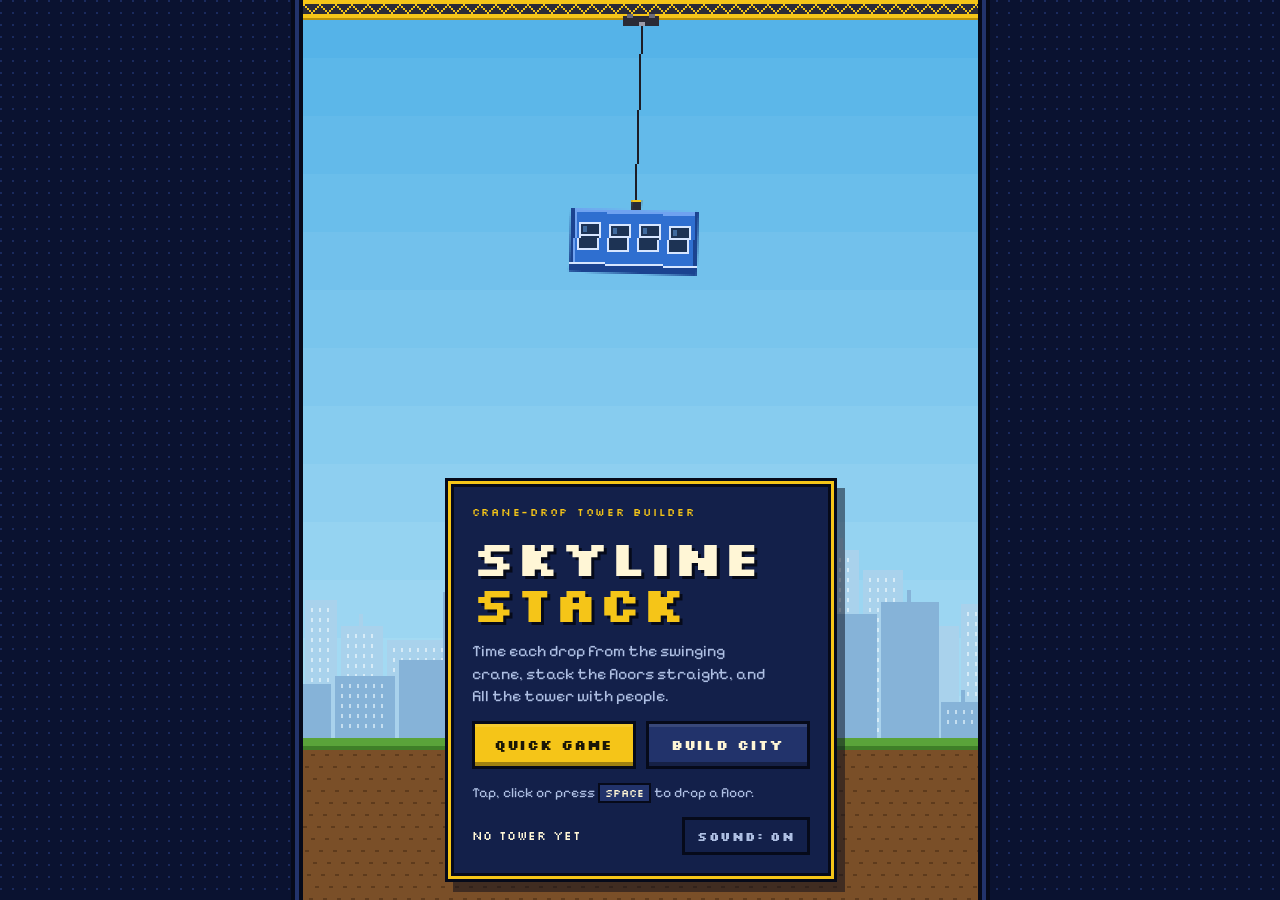
==== skyline-stack/index.html @ c1f82c7d "Add Skyline Stack, a crane tower-stacking browser game A single-file HTML5 game that recreates the f" ====
<!doctype html>
<html lang="en">
<head>
<meta charset="utf-8">
<meta name="viewport" content="width=device-width, initial-scale=1, viewport-fit=cover">
<title>Skyline Stack</title>
<link rel="preconnect" href="https://fonts.googleapis.com">
<link rel="preconnect" href="https://fonts.gstatic.com" crossorigin>
<link rel="stylesheet" href="https://fonts.googleapis.com/css2?family=Pixelify+Sans:wght@400;600&family=Silkscreen:wght@400;700&display=swap">
<style>
:root{
  color-scheme: dark;
  --night:#0a1230;
  --panel:#13204a;
  --panel-2:#22336b;
  --edge:#060a1a;
  --crane:#f5c518;
  --ink:#fff6d6;
  --muted:#aebfe3;
  --danger:#ff7a66;
  --good:#8be89a;
  --combo:#9ff0ff;
  --blue:#2f6fd0; --red:#cf4436; --green:#2e9656; --gold:#d6a126;
  --font-pixel:"Silkscreen","Courier New",ui-monospace,monospace;
  --font-body:"Pixelify Sans","Trebuchet MS",system-ui,sans-serif;
  --jib:14px;
}
[hidden]{display:none!important}
html,body{height:100%}
body{
  margin:0;background:var(--night);
  background-image:radial-gradient(circle at 1px 1px,#1a2a5e 1px,transparent 1.5px);background-size:12px 12px;
  color:var(--ink);font-family:var(--font-body);font-size:16px;line-height:1.4;
  overflow:hidden;-webkit-user-select:none;user-select:none;-webkit-tap-highlight-color:transparent;
}
#stage{
  position:fixed;left:0;width:100%;
  top:env(safe-area-inset-top,0px);bottom:env(safe-area-inset-bottom,0px);
  overflow:hidden;background:#58b7ea;touch-action:manipulation;cursor:pointer;
}
#stage.framed{box-shadow:0 0 0 4px var(--edge),0 0 0 8px var(--panel-2),0 0 0 12px var(--edge)}
#view{position:absolute;left:0;top:0;display:block;image-rendering:crisp-edges;image-rendering:pixelated}
#fx{position:absolute;inset:0;pointer-events:none;overflow:hidden}
.pop{
  position:absolute;left:0;top:0;white-space:nowrap;will-change:transform,opacity;
  font-family:var(--font-pixel);font-weight:700;font-size:13px;letter-spacing:.04em;color:var(--ink);
  text-shadow:2px 2px 0 var(--edge),-1px -1px 0 var(--edge),1px -1px 0 var(--edge),-1px 1px 0 var(--edge);
}
.pop.perfect{color:var(--crane);font-size:18px}
.pop.combo{color:var(--combo);font-size:12px}
.pop.miss{color:var(--danger);font-size:16px}

/* HUD */
#hud{
  position:absolute;left:0;right:0;top:0;display:flex;justify-content:space-between;align-items:flex-start;gap:12px;
  padding:calc(var(--jib) + 8px) 12px 0;pointer-events:none;font-family:var(--font-pixel);
  text-shadow:2px 2px 0 var(--edge);
}
.hud-block{display:flex;flex-direction:column;gap:6px}
.hud-block.right{align-items:flex-end}
.label{font-size:10px;letter-spacing:.14em;text-transform:uppercase;color:var(--ink);text-shadow:1px 1px 0 var(--edge)}
.hud-num{font-weight:700;font-size:28px;line-height:1;font-variant-numeric:tabular-nums}
.hud-row{display:flex;align-items:center;gap:10px}
.hud-pop{font-weight:700;font-size:18px;line-height:1;display:flex;align-items:center;gap:6px;font-variant-numeric:tabular-nums}
.hud-pop svg{width:10px;height:14px;filter:drop-shadow(2px 2px 0 var(--edge))}
.lives{display:flex;gap:5px}
.life{width:20px;height:14px;color:var(--crane);filter:drop-shadow(2px 2px 0 var(--edge))}
.life.lost{color:#3a4570}
.combo{display:flex;flex-direction:column;gap:4px}
.combo-bar{width:84px;height:6px;background:var(--edge);box-shadow:0 0 0 2px var(--edge),0 0 0 4px var(--combo)}
.combo-bar i{display:block;height:100%;background:var(--combo)}
.combo span{font-size:11px;color:var(--combo);letter-spacing:.08em}
.icon-btn{
  pointer-events:auto;width:38px;height:38px;padding:0;display:grid;place-items:center;cursor:pointer;
  font-family:var(--font-pixel);font-weight:700;font-size:14px;color:var(--ink);
  background:var(--panel);border:3px solid var(--edge);box-shadow:inset 0 -3px 0 rgba(0,0,0,.35);
}

/* Overlays */
.screen{
  position:absolute;inset:0;display:flex;flex-direction:column;align-items:center;justify-content:flex-end;gap:12px;
  padding:16px;padding-block:16px 24px;overflow-y:auto;cursor:default;
}
.screen.center{justify-content:center;background:rgba(6,10,26,.62)}
.screen.top{justify-content:flex-start;background:rgba(10,18,48,.9)}
.card{
  width:100%;max-width:380px;box-sizing:border-box;background:var(--panel);border:3px solid var(--edge);
  box-shadow:0 0 0 3px var(--crane),0 0 0 6px var(--edge),8px 10px 0 6px rgba(6,10,26,.5);
  padding:18px;display:flex;flex-direction:column;gap:14px;
}
.eyebrow{margin:0;font-family:var(--font-pixel);font-size:11px;letter-spacing:.16em;text-transform:uppercase;color:var(--crane)}
.logo{
  margin:0;display:flex;flex-direction:column;font-family:var(--font-pixel);font-weight:700;
  font-size:clamp(34px,11vw,50px);line-height:.92;color:var(--ink);text-shadow:3px 3px 0 var(--edge);
}
.logo span:last-child{color:var(--crane)}
h2{margin:0;font-family:var(--font-pixel);font-weight:700;font-size:26px;line-height:1.05;text-wrap:balance}
.lede{margin:0;color:var(--muted);max-width:34ch}
.actions{display:grid;grid-template-columns:1fr 1fr;gap:10px}
.actions.col{grid-template-columns:1fr}
.btn{
  min-height:48px;padding:10px 14px;cursor:pointer;
  font-family:var(--font-pixel);font-weight:700;font-size:14px;letter-spacing:.06em;text-transform:uppercase;
  color:var(--ink);background:var(--panel-2);border:3px solid var(--edge);
  box-shadow:inset 0 -4px 0 rgba(0,0,0,.35),inset 0 3px 0 rgba(255,255,255,.1);
}
.btn.primary{background:var(--crane);color:#1a1606}
.btn.small{min-height:38px;padding:6px 12px;font-size:12px}
.btn.ghost{background:transparent;box-shadow:none;color:var(--muted)}
.btn:active{transform:translateY(2px)}
.btn:disabled{cursor:not-allowed;opacity:.5}
.btn:focus-visible,.icon-btn:focus-visible,.tile:focus-visible,.opt:focus-visible{outline:3px solid #fff;outline-offset:3px}
.hint{margin:0;font-size:14px;color:var(--muted)}
kbd{font-family:var(--font-pixel);font-size:11px;padding:1px 5px;border:2px solid var(--edge);background:var(--panel-2);color:var(--ink)}
.best{margin:0;font-family:var(--font-pixel);font-size:12px;letter-spacing:.04em}
.row-end{display:flex;justify-content:space-between;align-items:center;gap:12px;flex-wrap:wrap}
.stats{margin:0;display:grid;grid-template-columns:1fr auto;gap:6px 16px}
.stats dt{color:var(--muted)}
.stats dd{margin:0;text-align:right;font-family:var(--font-pixel);font-weight:700;font-variant-numeric:tabular-nums}
.note{margin:0;color:var(--good);font-size:15px}
.note:empty{display:none}

/* City */
.city-card{max-width:440px}
.city-head{display:flex;align-items:center;justify-content:space-between;gap:12px}
.city-stats{display:grid;grid-template-columns:1fr 1fr;gap:12px}
.city-stats strong{display:block;font-family:var(--font-pixel);font-size:22px;font-variant-numeric:tabular-nums}
.city-stats .of{color:var(--muted);font-size:14px}
.meter{height:8px;background:var(--edge);box-shadow:0 0 0 2px var(--edge),0 0 0 4px var(--panel-2)}
.meter i{display:block;height:100%;width:0;background:var(--crane)}
.level-note{margin:0;font-size:14px;color:var(--muted)}
.grid{display:grid;grid-template-columns:repeat(5,minmax(0,1fr));gap:6px;padding:8px;background:#3d6b2a;border:3px solid var(--edge)}
.tile{
  position:relative;aspect-ratio:1;max-width:100%;padding:0;cursor:pointer;overflow:hidden;color:var(--ink);font:inherit;
  border:2px solid var(--edge);background:#6e4824;
  background-image:linear-gradient(#58a13a 0 16%,#3f7f28 16% 22%,transparent 22%);
}
.tile .plus{position:absolute;inset:0;display:grid;place-items:center;font-family:var(--font-pixel);font-size:16px;color:rgba(255,246,214,.5)}
.tile .mini{
  position:absolute;left:24%;right:24%;bottom:8%;background-color:var(--c);
  background-image:repeating-linear-gradient(90deg,transparent 0 3px,rgba(6,10,26,.35) 3px 4px),repeating-linear-gradient(0deg,transparent 0 3px,rgba(255,226,122,.75) 3px 5px);
  box-shadow:inset 2px 0 0 rgba(255,255,255,.22),inset -2px 0 0 rgba(0,0,0,.3);
}
.tile .mini.unfinished{outline:2px dashed var(--crane);outline-offset:-2px}
.tile.sel{outline:3px solid var(--crane);outline-offset:1px;z-index:1}
.rules{list-style:none;margin:0;padding:0;display:grid;gap:6px;font-size:14px;color:var(--muted)}
.rules b{color:var(--ink);font-weight:600}
.sw{display:inline-block;width:10px;height:14px;margin-right:8px;vertical-align:-2px;border:2px solid var(--edge);background:var(--c)}
#scrim{position:absolute;inset:0;background:rgba(6,10,26,.55);cursor:default}
.sheet{
  position:absolute;left:0;right:0;bottom:0;margin:0 auto;max-width:460px;max-height:80%;overflow-y:auto;box-sizing:border-box;
  background:var(--panel);border-top:3px solid var(--crane);box-shadow:0 -3px 0 var(--edge);cursor:default;
  padding:16px;padding-block:16px 20px;display:flex;flex-direction:column;gap:10px;
}
.sheet p{margin:0;color:var(--muted)}
.opt{
  display:grid;grid-template-columns:18px 1fr auto;gap:12px;align-items:center;text-align:left;width:100%;
  min-height:52px;padding:8px 12px;cursor:pointer;color:var(--ink);background:var(--panel-2);border:3px solid var(--edge);
  font-family:var(--font-pixel);font-weight:700;font-size:13px;letter-spacing:.04em;text-transform:uppercase;
  box-shadow:inset 0 -4px 0 rgba(0,0,0,.35);
}
.opt small{display:block;margin-top:2px;font-family:var(--font-body);font-weight:400;font-size:13px;letter-spacing:0;text-transform:none;color:var(--muted)}
.opt .go{font-size:11px;color:var(--crane)}
.opt:disabled{cursor:not-allowed;opacity:.6}
.opt:disabled .go{color:var(--danger);text-transform:none;font-family:var(--font-body);font-weight:400;font-size:13px;letter-spacing:0;max-width:12ch;text-align:right}
.opt .sw{width:14px;height:22px;margin:0}
@media (prefers-reduced-motion: reduce){.btn:active{transform:none}}
</style>
</head>
<body>
<div id="stage">
  <canvas id="view" aria-label="Skyline Stack playfield. Tap, click or press Space to drop a floor."></canvas>
  <div id="fx" aria-hidden="true"></div>

  <div id="hud" hidden>
    <div class="hud-block">
      <span class="label" id="hudLabel">Floors</span>
      <span class="hud-num" id="hudFloors">0</span>
      <div class="combo" id="combo" hidden>
        <div class="combo-bar"><i id="comboFill"></i></div>
        <span id="comboLabel">combo ×1</span>
      </div>
    </div>
    <div class="hud-block right">
      <div class="hud-row">
        <span class="hud-pop" aria-label="Residents">
          <svg viewBox="0 0 5 7" aria-hidden="true"><rect x="1" y="0" width="3" height="2" fill="#ffd9b0"/><rect x="0" y="2" width="5" height="3" fill="#fff6d6"/><rect x="1" y="5" width="1" height="2" fill="#fff6d6"/><rect x="3" y="5" width="1" height="2" fill="#fff6d6"/></svg>
          <span id="hudPop">0</span>
        </span>
        <button class="icon-btn" id="pauseBtn" type="button" aria-label="Pause">II</button>
      </div>
      <div class="lives" id="lives" aria-label="Lives"></div>
    </div>
  </div>

  <section id="title" class="screen">
    <div class="card">
      <p class="eyebrow">Crane-drop tower builder</p>
      <h1 class="logo"><span>Skyline</span> <span>Stack</span></h1>
      <p class="lede">Time each drop from the swinging crane, stack the floors straight, and fill the tower with people.</p>
      <div class="actions">
        <button id="btnQuick" class="btn primary" type="button">Quick Game</button>
        <button id="btnCity" class="btn" type="button">Build City</button>
      </div>
      <p class="hint">Tap, click or press <kbd>Space</kbd> to drop a floor.</p>
      <div class="row-end">
        <p class="best" id="bestLine"></p>
        <button class="btn ghost small" type="button" data-sound>Sound: on</button>
      </div>
    </div>
  </section>

  <section id="pause" class="screen center" hidden>
    <div class="card">
      <h2>Paused</h2>
      <div class="actions col">
        <button id="btnResume" class="btn primary" type="button">Resume</button>
        <button class="btn" type="button" data-sound>Sound: on</button>
        <button id="btnQuit" class="btn" type="button">Quit round</button>
      </div>
    </div>
  </section>

  <section id="result" class="screen" hidden>
    <div class="card">
      <p class="eyebrow" id="resEyebrow">Game over</p>
      <h2 id="resTitle">0 floors</h2>
      <dl class="stats" id="resStats"></dl>
      <p class="note" id="resNote"></p>
      <div class="actions">
        <button id="resPrimary" class="btn primary" type="button">Play again</button>
        <button id="resSecondary" class="btn" type="button">Menu</button>
      </div>
    </div>
  </section>

  <section id="city" class="screen top" hidden>
    <div class="card city-card">
      <div class="city-head">
        <h2>Your city</h2>
        <button id="cityBack" class="btn small" type="button">Back</button>
      </div>
      <div class="city-stats">
        <div><span class="label">Population</span><strong id="cityPop">0</strong></div>
        <div><span class="label">City level</span><strong><span id="cityLevel">1</span><span class="of"> / 20</span></strong></div>
      </div>
      <div class="meter" aria-hidden="true"><i id="cityLevelFill"></i></div>
      <p class="level-note" id="cityLevelNote"></p>
      <div class="grid" id="cityGrid"></div>
      <ul class="rules">
        <li><i class="sw" style="--c:var(--blue)"></i><b>Residential</b>: any lot, 10 floors</li>
        <li><i class="sw" style="--c:var(--red)"></i><b>Commercial</b>: next to blue, 20 floors</li>
        <li><i class="sw" style="--c:var(--green)"></i><b>Office</b>: next to blue and red, 30 floors</li>
        <li><i class="sw" style="--c:var(--gold)"></i><b>Luxury</b>: next to blue, red and green, 40 floors</li>
      </ul>
      <button id="cityReset" class="btn ghost small" type="button">Clear city</button>
    </div>
  </section>

  <div id="scrim" hidden></div>
  <div id="sheet" class="sheet" role="dialog" aria-labelledby="sheetTitle" hidden>
    <h2 id="sheetTitle">Empty lot</h2>
    <p id="sheetText"></p>
    <div class="actions col" id="sheetBody"></div>
    <button id="sheetClose" class="btn ghost small" type="button">Close</button>
  </div>
</div>

<script>
(() => {
'use strict';

/* ------------------------------------------------------------------ *
 * Feel tuning. Units are low-res canvas pixels (the buffer is about   *
 * 240x320 at its smallest, like the phones the original ran on) and   *
 * seconds. These were matched by eye to gameplay footage, not taken   *
 * from the original code.                                             *
 * ------------------------------------------------------------------ */
const CFG = {
  floorW: 64,
  floorH: 32,
  jibH: 10,              // crane girder across the top edge
  pivotY: 13,            // rope anchor under the trolley (screen y)
  ropeLen: 92,
  minGap: 92,            // hanging floor bottom -> tower top, at the least
  towerTopRatio: 0.55,   // once the camera climbs, the tower top sits this far down the screen
  groundMargin: 44,      // street line above the bottom edge before the camera starts climbing...
  groundRatio: 0.18,     // ...or this share of a tall screen, so the camera starts climbing sooner
  dropTime: 0.4,         // seconds to fall the tracking gap (sets gravity per screen size)
  releaseMomentum: 0,    // 0 = the floor drops straight down from where you let go
  hookLowerTime: 0.38,
  nextDelay: 0.18,
  swingAmp:   { start: 0.36, perFloor: 0.008, max: 0.74 },  // radians either side
  swingSpeed: { start: 2.5,  perFloor: 0.035, max: 4.0 },   // phase speed, rad/s
  perfectTol: 6,         // px from dead centre that still counts as perfect
  lotHalf: 44,           // half-width of the construction site for the first floor
  sway: { period: 2.6, windPerFloor: 0.28, windMax: 14, imbalanceGain: 0.32, perfectDamp: 0.8, max: 28, bendFloors: 10 },
  residents: { base: 6, accuracy: 14, perfect: 25 },
  comboTime: 4.2,
  comboBonus: 8,
  lives: 3,
  cameraRate: 7,
};

const TYPES = {
  blue:  { name: 'Residential', floors: 10, mult: 1,   needs: [],                     body: '#2f6fd0', light: '#6fa2f0', dark: '#1b4390', trim: '#d7e6ff' },
  red:   { name: 'Commercial',  floors: 20, mult: 1.5, needs: ['blue'],               body: '#cf4436', light: '#f07e6f', dark: '#852319', trim: '#ffe1d8' },
  green: { name: 'Office',      floors: 30, mult: 2,   needs: ['blue', 'red'],        body: '#2e9656', light: '#6fd08f', dark: '#185f34', trim: '#dcffe7' },
  gold:  { name: 'Luxury',      floors: 40, mult: 3,   needs: ['blue', 'red', 'green'], body: '#d6a126', light: '#f6d46c', dark: '#8a6410', trim: '#fff3c9' },
};
const TYPE_ORDER = ['blue', 'red', 'green', 'gold'];

const $ = id => document.getElementById(id);
const stage = $('stage'), canvas = $('view'), ctx = canvas.getContext('2d', { alpha: false });
const fx = $('fx'), hud = $('hud');
const reduceMotion = window.matchMedia && matchMedia('(prefers-reduced-motion: reduce)').matches;
const clamp = (v, a, b) => Math.max(a, Math.min(b, v));
const fmt = n => Math.round(n).toLocaleString('en-US');

/* ---------------- Pixel sprites ---------------- */
const W = CFG.floorW, H = CFG.floorH, ROOF_H = 16;
const WIN_X = [5, 20, 35, 50], WIN_Y = 8, WIN_W = 9, WIN_H = 12;
const GLASS = '#1d3354', GLASS_HI = '#3f6a9e', LIT = '#ffe27a', LIT_HI = '#fff8d0', STEEL = '#2b2b36';

function canvasOf(w, h) { const c = document.createElement('canvas'); c.width = w; c.height = h; return c; }
function rect(g, color, x, y, w, h) { g.fillStyle = color; g.fillRect(x, y, w, h); }

function paintFloor(g, t, oy, door) {
  rect(g, t.body, 0, oy, W, H);
  rect(g, t.light, 0, oy, W, 2);
  rect(g, t.light, 2, oy + 2, 1, H - 6);
  rect(g, t.dark, 0, oy, 2, H);
  rect(g, t.dark, W - 2, oy, 2, H);
  rect(g, t.trim, 0, oy + H - 5, W, 1);
  rect(g, t.dark, 0, oy + H - 4, W, 4);
  for (let k = 0; k < 4; k++) {
    if (door && (k === 1 || k === 2)) continue;
    const x = WIN_X[k], y = oy + WIN_Y;
    rect(g, t.trim, x - 1, y - 1, WIN_W + 2, WIN_H + 2);
    rect(g, GLASS, x, y, WIN_W, WIN_H);
    rect(g, GLASS_HI, x + 1, y + 1, 2, 3);
    rect(g, t.trim, x, y + 5, WIN_W, 1);
  }
  if (door) {
    rect(g, t.trim, 21, oy + 5, 22, 3);
    rect(g, t.dark, 21, oy + 8, 22, 1);
    rect(g, '#3b2616', 25, oy + 11, 14, H - 15);
    rect(g, LIT, 26, oy + 12, 5, 7);
    rect(g, LIT, 33, oy + 12, 5, 7);
  }
}

function paintRoof(g, key, t) {
  const R = ROOF_H;
  rect(g, t.dark, 0, R - 3, W, 3);
  rect(g, t.light, 0, R - 3, W, 1);
  if (key === 'blue') {            // water tank and antenna
    rect(g, '#6b4a2a', 40, R - 13, 12, 8); rect(g, '#8a6238', 40, R - 13, 12, 2); rect(g, '#4a321c', 40, R - 9, 12, 1);
    rect(g, STEEL, 42, R - 5, 1, 2); rect(g, STEEL, 49, R - 5, 1, 2);
    rect(g, STEEL, 12, R - 15, 1, 12); rect(g, '#ff5a4a', 11, R - 16, 3, 2);
  } else if (key === 'red') {      // rooftop billboard
    rect(g, STEEL, 12, R - 6, 2, 3); rect(g, STEEL, 50, R - 6, 2, 3);
    rect(g, STEEL, 8, R - 16, 48, 11); rect(g, t.trim, 9, R - 15, 46, 9);
    for (let i = 0; i < 6; i++) rect(g, t.body, 12 + i * 7, R - 13, 5, 5);
  } else if (key === 'green') {    // stepped glass crown
    rect(g, t.light, 6, R - 7, 52, 4); rect(g, '#9fe8ff', 14, R - 11, 36, 4); rect(g, '#d8f7ff', 22, R - 14, 20, 3);
    rect(g, STEEL, 31, R - 16, 2, 2);
  } else {                         // gold spire
    rect(g, t.light, 8, R - 6, 48, 3); rect(g, t.body, 16, R - 9, 32, 3); rect(g, t.light, 24, R - 12, 16, 3); rect(g, t.trim, 30, R - 16, 4, 4);
  }
}

const SPR = {};
for (const key of TYPE_ORDER) {
  const t = TYPES[key];
  const floor = canvasOf(W, H); paintFloor(floor.getContext('2d'), t, 0, false);
  const foundation = canvasOf(W, H); paintFloor(foundation.getContext('2d'), t, 0, true);
  const roof = canvasOf(W, H + ROOF_H); const rg = roof.getContext('2d'); paintRoof(rg, key, t); paintFloor(rg, t, ROOF_H, false);
  SPR[key] = { floor, foundation, roof };
}
const extraTop = kind => (kind === 'roof' ? ROOF_H : 0);

/* ---------------- Scenery ---------------- */
function mulberry32(a) { return () => { a |= 0; a = a + 0x6D2B79F5 | 0; let t = Math.imul(a ^ a >>> 15, 1 | a); t = t + Math.imul(t ^ t >>> 7, 61 | t) ^ t; return ((t ^ t >>> 14) >>> 0) / 4294967296; }; }
const rand = mulberry32(2005);
const clouds = Array.from({ length: 38 }, () => ({ ly: -110 - rand() * 1850, bx: rand() * 2400, w: 18 + Math.floor(rand() * 30), sp: 2 + rand() * 5, puff: rand() < 0.5 }));
const stars = Array.from({ length: 150 }, () => ({ x: Math.floor(rand() * 320), y: Math.floor(rand() * 320), big: rand() < 0.1, ph: rand() * 6.28 }));

function makeSkyline(minW, maxW, minH, maxH, color, win) {
  const arr = []; let total = 0;
  while (total < 640) {
    const b = { w: minW + Math.floor(rand() * (maxW - minW)), h: minH + Math.floor(rand() * (maxH - minH)), gap: Math.floor(rand() * 3), win: rand() < 0.6, cap: rand() < 0.3 };
    arr.push(b); total += b.w + b.gap;
  }
  const tall = maxH + 8, c = canvasOf(total, tall), g = c.getContext('2d');
  let x = 0;
  for (const b of arr) {
    rect(g, color, x, tall - b.h, b.w, b.h);
    if (b.cap) rect(g, color, x + (b.w >> 1) - 1, tall - b.h - 6, 2, 6);
    if (b.win) for (let yy = tall - b.h + 4; yy < tall - 4; yy += 5) for (let xx = x + 3; xx < x + b.w - 3; xx += 4) rect(g, win, xx, yy, 1, 2);
    x += b.w + b.gap;
  }
  return { img: c, total, tall, color };
}
const FAR = makeSkyline(14, 34, 34, 110, '#a9d2ec', '#d6ebf7');
const NEAR = makeSkyline(18, 40, 18, 74, '#86b3d8', '#c4def0');

const SKY = [
  [0,    [0x58, 0xb7, 0xea], [0xc4, 0xeb, 0xf8]],
  [1400, [0x3f, 0x8f, 0xd6], [0x9e, 0xd2, 0xf0]],
  [2600, [0x28, 0x47, 0x9a], [0x6d, 0x8f, 0xd0]],
  [3600, [0x12, 0x1c, 0x4a], [0x2c, 0x3d, 0x80]],
  [4800, [0x05, 0x08, 0x1a], [0x0e, 0x15, 0x36]],
];
const mix = (a, b, t) => [0, 1, 2].map(i => Math.round(a[i] + (b[i] - a[i]) * t));
const rgb = c => `rgb(${c[0]},${c[1]},${c[2]})`;
function skyAt(alt) {
  if (alt <= SKY[0][0]) return [SKY[0][1], SKY[0][2]];
  for (let i = 1; i < SKY.length; i++) {
    if (alt <= SKY[i][0]) { const a = SKY[i - 1], b = SKY[i], t = (alt - a[0]) / (b[0] - a[0]); return [mix(a[1], b[1], t), mix(a[2], b[2], t)]; }
  }
  const l = SKY[SKY.length - 1]; return [l[1], l[2]];
}

/* ---------------- View / layout ---------------- */
const view = { w: 270, h: 360, scale: 1 };
function layout() {
  const vw = window.innerWidth;
  const sh = stage.clientHeight || window.innerHeight;
  const framed = vw / sh > 0.8;
  const sw = framed ? Math.round(sh * 0.75) : vw;
  stage.style.width = sw + 'px';
  stage.style.left = Math.round((vw - sw) / 2) + 'px';
  stage.classList.toggle('framed', framed);
  const dpr = window.devicePixelRatio || 1;
  const devW = Math.round(sw * dpr), devH = Math.round(sh * dpr);
  const s = Math.max(1, Math.floor(Math.min(devW / 240, devH / 320)));
  view.w = Math.ceil(devW / s); view.h = Math.ceil(devH / s); view.scale = s / dpr;
  canvas.width = view.w; canvas.height = view.h;
  canvas.style.width = (view.w * view.scale) + 'px';
  canvas.style.height = (view.h * view.scale) + 'px';
  stage.style.setProperty('--jib', (CFG.jibH * view.scale) + 'px');
  ctx.imageSmoothingEnabled = false;
}

function framing() {
  const hookBottom = CFG.pivotY + CFG.ropeLen + H;
  const topScreen = Math.max(hookBottom + CFG.minGap, Math.round(view.h * CFG.towerTopRatio));
  return { topScreen, gap: topScreen - hookBottom };
}
const gravity = () => 2 * framing().gap / (CFG.dropTime * CFG.dropTime);
const groundScreenY = () => view.h - Math.max(CFG.groundMargin, Math.round(view.h * CFG.groundRatio));

/* ---------------- Save ---------------- */
const SAVE_KEY = 'skyline-stack/v1';
const save = { best: { floors: 0, pop: 0 }, city: Array(25).fill(null), muted: false };
function load() {
  try {
    const d = JSON.parse(localStorage.getItem(SAVE_KEY) || 'null');
    if (!d || typeof d !== 'object') return;
    if (d.best) save.best = { floors: +d.best.floors || 0, pop: +d.best.pop || 0 };
    if (Array.isArray(d.city) && d.city.length === 25) {
      save.city = d.city.map(b => (b && TYPES[b.type]) ? { type: b.type, floors: +b.floors || 0, target: +b.target || TYPES[b.type].floors, residents: +b.residents || 0, done: !!b.done } : null);
    }
    save.muted = !!d.muted;
  } catch (e) { /* storage unavailable: play without saving */ }
}
function persist() { try { localStorage.setItem(SAVE_KEY, JSON.stringify(save)); } catch (e) { /* ignore */ } }

/* ---------------- Sound (square-wave blips) ---------------- */
const Sound = {
  ctx: null, muted: false,
  ensure() {
    if (this.muted) return;
    try {
      if (!this.ctx) { const AC = window.AudioContext || window.webkitAudioContext; if (!AC) return; this.ctx = new AC(); }
      if (this.ctx.state === 'suspended') this.ctx.resume();
    } catch (e) { /* no audio */ }
  },
  tone(freq, dur, { type = 'square', vol = 0.06, slide = 0, delay = 0 } = {}) {
    if (this.muted || !this.ctx) return;
    try {
      const c = this.ctx, t0 = c.currentTime + delay, o = c.createOscillator(), g = c.createGain();
      o.type = type; o.frequency.setValueAtTime(freq, t0);
      if (slide) o.frequency.exponentialRampToValueAtTime(slide, t0 + dur);
      g.gain.setValueAtTime(vol, t0); g.gain.exponentialRampToValueAtTime(0.0001, t0 + dur);
      o.connect(g).connect(c.destination); o.start(t0); o.stop(t0 + dur + 0.02);
    } catch (e) { /* ignore */ }
  },
  release() { this.tone(760, 0.05, { vol: 0.03, slide: 520 }); },
  land() { this.tone(160, 0.09, { vol: 0.09, slide: 70 }); this.tone(90, 0.07, { type: 'triangle', vol: 0.08 }); },
  perfect(streak) { const b = 660 + Math.min(streak, 6) * 60; [1, 1.26, 1.5].forEach((m, i) => this.tone(b * m, 0.08, { vol: 0.05, delay: i * 0.06 })); },
  miss() { this.tone(420, 0.4, { type: 'sawtooth', vol: 0.045, slide: 70 }); },
  complete() { [523, 659, 784, 1046].forEach((f, i) => this.tone(f, 0.12, { vol: 0.05, delay: i * 0.09 })); },
  over() { [392, 330, 262].forEach((f, i) => this.tone(f, 0.18, { vol: 0.05, delay: i * 0.14 })); },
};

/* ---------------- Game state ---------------- */
let state = 'title';        // title | play | pause | result | city
let game = null;
let sceneTime = 0;

function newGame(kind, opts = {}) {
  const g = {
    kind, type: opts.type || 'blue', target: opts.target || 0, lot: opts.lot ?? -1,
    tower: [], lives: CFG.lives, pop: 0, perfects: 0, maxCombo: 0,
    combo: { timer: 0, streak: 0 },
    swingPhase: 0,
    hook: { has: true, extend: 0, retract: 0, wait: 0 },
    falling: null, debris: [], parts: [],
    sway: { phase: 0, amp: 0, imbalance: 0 },
    camY: 0, shake: 0, time: 0,
    ending: null, pan: null, hold: false, finished: false,
  };
  if (opts.prebuilt) g.tower = opts.prebuilt;
  g.camY = cameraTarget(g);
  return g;
}
function attractGame() {
  return newGame('attract', { prebuilt: [
    { base: 0, kind: 'foundation', type: 'blue', residents: 0, lit: 2, litTarget: 2 },
    { base: 3, kind: 'floor', type: 'blue', residents: 0, lit: 3, litTarget: 3 },
  ] });
}

const towerTopY = g => -g.tower.length * H;
function cameraTarget(g) {
  const track = towerTopY(g) - framing().topScreen;
  return Math.min(-groundScreenY(), track);
}
function swingParams(g) {
  const n = g.tower.length;
  return {
    a: Math.min(CFG.swingAmp.max, CFG.swingAmp.start + n * CFG.swingAmp.perFloor),
    w: Math.min(CFG.swingSpeed.max, CFG.swingSpeed.start + n * CFG.swingSpeed.perFloor),
  };
}
function bend(i) { const k = Math.min(1, (i + 1) / CFG.sway.bendFloors); return k * k; }
const swayNow = g => g.sway.amp * Math.sin(g.sway.phase);
const floorX = (g, i) => g.tower[i].base + swayNow(g) * bend(i);
function nextKind(g) {
  const n = g.tower.length;
  if (n === 0) return 'foundation';
  if (g.kind === 'city' && n === g.target - 1) return 'roof';
  return 'floor';
}

function drop() {
  const g = game;
  if (!g || state !== 'play' || g.kind === 'attract' || !g.hook.has || g.hook.extend < 1 || g.falling || g.ending) return;
  const { a, w } = swingParams(g);
  const th = a * Math.sin(g.swingPhase), thDot = a * w * Math.cos(g.swingPhase);
  const kind = nextKind(g), r = extraTop(kind) + H / 2, L = CFG.ropeLen;
  const hx = L * Math.sin(th), hy = Math.round(g.camY) + CFG.pivotY + L * Math.cos(th);
  const vt = (L + r) * thDot * CFG.releaseMomentum;
  g.falling = {
    x: hx + r * Math.sin(th), y: hy + r * Math.cos(th),
    vx: vt * Math.cos(th), vy: -vt * Math.sin(th),
    ang: -th, kind, type: g.type,
  };
  g.hook.has = false; g.hook.retract = 1; g.hook.wait = 0;
  Sound.release();
}

function stepFalling(g, dt) {
  const b = g.falling, G = gravity();
  b.vy += G * dt; b.x += b.vx * dt; b.y += b.vy * dt;
  b.ang *= Math.exp(-14 * dt);
  const n = g.tower.length, topY = towerTopY(g);
  if (b.y + H / 2 < topY) return;
  b.y = topY - H / 2;
  if (n === 0) {
    const dx = b.x;
    if (Math.abs(dx) > CFG.lotHalf) {
      g.falling = null;
      g.debris.push({ state: 'wreck', x: b.x, y: -H / 2, ang: 0, t: 0.9, kind: b.kind, type: b.type });
      dust(g, b.x, 0, 14);
      loseLife(g, b.x, -H, 'Off site');
      return;
    }
    settle(g, b, dx);
    return;
  }
  const dx = b.x - floorX(g, n - 1);
  if (Math.abs(dx) >= W) {                       // clean miss: keeps falling past the tower
    g.falling = null;
    g.debris.push({ state: 'fall', x: b.x, y: b.y, vx: b.vx, vy: b.vy, ang: b.ang, spin: Math.sign(dx) * 1.5, kind: b.kind, type: b.type });
    loseLife(g, b.x, topY, 'Miss');
  } else if (Math.abs(dx) > W / 2) {             // centre past the edge: tips over the side
    const sgn = Math.sign(dx), ex = floorX(g, n - 1) + sgn * W / 2;
    g.falling = null;
    g.debris.push({ state: 'tip', x: b.x, y: b.y, ang: 0, av: 0, sgn, px: ex, py: topY, rx: b.x - ex, ry: -H / 2, kind: b.kind, type: b.type });
    loseLife(g, b.x, topY, 'Miss');
  } else {
    settle(g, b, dx);
  }
}

function settle(g, b, dx) {
  const n = g.tower.length, t = TYPES[g.type];
  const perfect = Math.abs(dx) <= CFG.perfectTol;
  if (perfect) dx = 0;
  // Keep the new floor exactly where it touched down, whatever the sway is doing right now.
  const base = n === 0 ? dx : g.tower[n - 1].base + dx + (bend(n - 1) - bend(n)) * swayNow(g);
  const acc = 1 - Math.min(1, Math.abs(dx) / (n === 0 ? CFG.lotHalf : W / 2));
  const c = g.combo, active = c.timer > 0;
  let raw = perfect ? CFG.residents.perfect : Math.round(CFG.residents.base + CFG.residents.accuracy * acc);
  const bonus = active ? c.streak * CFG.comboBonus : 0;
  if (perfect) { c.streak = active ? c.streak + 1 : 1; c.timer = CFG.comboTime; g.perfects++; g.maxCombo = Math.max(g.maxCombo, c.streak); }
  const residents = Math.round((raw + bonus) * t.mult);
  const windows = b.kind === 'foundation' ? 2 : 4;
  const litTarget = clamp(Math.round(raw / CFG.residents.perfect * windows), 1, windows);
  g.tower.push({ base, kind: b.kind, type: b.type, residents, lit: 0, litTarget });
  g.pop += residents;
  g.falling = null;

  if (perfect) g.sway.imbalance *= CFG.sway.perfectDamp;
  else g.sway.imbalance = Math.min(CFG.sway.max, g.sway.imbalance + Math.abs(dx) * CFG.sway.imbalanceGain);

  const topY = towerTopY(g), fx0 = floorX(g, n);
  if (!reduceMotion) g.shake = 1;
  dust(g, fx0 - W / 2, topY + H, 5); dust(g, fx0 + W / 2, topY + H, 5);
  if (perfect) {
    sparkle(g, fx0, topY);
    popup('Perfect', fx0, topY - 16, 'perfect');
    if (c.streak >= 2) popup(`Combo ×${c.streak}`, fx0, topY - 30, 'combo', 0.08);
    Sound.perfect(c.streak);
  }
  popup(`+${residents}`, fx0, topY - 3, 'plus', perfect ? 0.1 : 0);
  Sound.land();

  if (g.kind === 'city' && g.tower.length >= g.target) {
    g.ending = { t: 1.0 };
    Sound.complete();
  } else {
    g.hook.wait = CFG.nextDelay;
  }
  updateHud();
}

function loseLife(g, x, y, label) {
  g.lives--;
  g.combo.timer = 0; g.combo.streak = 0;
  popup(label, x, y - 10, 'miss');
  Sound.miss();
  if (g.lives <= 0) { g.ending = { t: 1.1 }; setTimeout(() => Sound.over(), 500); }
  else g.hook.wait = CFG.nextDelay + 0.35;
  updateHud();
}

function stepDebris(g, d, dt) {
  if (d.state === 'tip') {
    d.av += d.sgn * 18 * dt; d.ang += d.av * dt;
    const c = Math.cos(d.ang), s = Math.sin(d.ang);
    d.x = d.px + d.rx * c - d.ry * s; d.y = d.py + d.rx * s + d.ry * c;
    if (Math.abs(d.ang) > 0.9) { d.state = 'fall'; d.vx = d.sgn * 70; d.vy = 40; d.spin = d.av; }
  } else if (d.state === 'fall') {
    d.vy += gravity() * 0.8 * dt; d.x += d.vx * dt; d.y += d.vy * dt; d.ang += d.spin * dt;
    if (d.y + H / 2 >= 0) { d.state = 'wreck'; d.y = -H / 2; d.ang = 0; d.t = 0.8; dust(g, d.x, 0, 12); }
  } else {
    d.t -= dt;
  }
}

function dust(g, x, y, count) {
  const n = reduceMotion ? Math.ceil(count / 3) : count;
  for (let i = 0; i < n; i++) g.parts.push({ x: x + (Math.random() - 0.5) * 6, y: y - 1, vx: (Math.random() - 0.5) * 90, vy: -(15 + Math.random() * 45), t: 0, life: 0.35 + Math.random() * 0.25, c: '#efe8d6', s: Math.random() < 0.3 ? 2 : 1, g: 380 });
}
function sparkle(g, x, y) {
  const n = reduceMotion ? 4 : 14;
  for (let i = 0; i < n; i++) g.parts.push({ x: x + (Math.random() - 0.5) * W, y, vx: (Math.random() - 0.5) * 60, vy: -(40 + Math.random() * 90), t: 0, life: 0.5 + Math.random() * 0.3, c: Math.random() < 0.5 ? '#fff3a0' : '#ffffff', s: 1, g: 160 });
}

function update(dt) {
  const g = game;
  g.time += dt;
  const { w } = swingParams(g);
  g.swingPhase += w * dt;

  const hk = g.hook;
  if (hk.has) hk.extend = Math.min(1, hk.extend + dt / CFG.hookLowerTime);
  else {
    hk.retract = Math.max(0, hk.retract - dt * 5);
    if (hk.wait > 0) { hk.wait -= dt; if (hk.wait <= 0) { hk.wait = 0; hk.has = true; hk.extend = 0; } }
  }

  const s = g.sway, n = g.tower.length;
  s.phase += dt * 2 * Math.PI / CFG.sway.period;
  const wind = Math.min(CFG.sway.windMax, n * CFG.sway.windPerFloor);
  const target = g.kind === 'attract' ? 1.5 : Math.min(CFG.sway.max, wind + s.imbalance);
  s.amp += (target - s.amp) * Math.min(1, dt * 1.2);

  if (g.combo.timer > 0) { g.combo.timer -= dt; if (g.combo.timer <= 0) { g.combo.timer = 0; g.combo.streak = 0; } }

  if (g.falling) stepFalling(g, dt);
  for (const d of g.debris) stepDebris(g, d, dt);
  g.debris = g.debris.filter(d => (d.state === 'wreck' ? d.t > 0 : d.y - g.camY < view.h + 120));
  for (const p of g.parts) { p.vy += p.g * dt; p.x += p.vx * dt; p.y += p.vy * dt; p.t += dt; }
  g.parts = g.parts.filter(p => p.t < p.life);
  for (const f of g.tower) if (f.lit < f.litTarget) f.lit = Math.min(f.litTarget, f.lit + dt * 8);

  if (g.pan) {
    const d = g.pan.to - g.camY, step = g.pan.speed * dt;
    if (Math.abs(d) <= step) { g.camY = g.pan.to; g.pan = null; g.hold = true; finishRound(g); }
    else g.camY += Math.sign(d) * step;
  } else if (!g.hold) {
    g.camY += (cameraTarget(g) - g.camY) * (1 - Math.exp(-CFG.cameraRate * dt));
  }
  if (g.shake > 0) g.shake = Math.max(0, g.shake - dt * 9);

  if (g.ending && !g.ending.started) {
    g.ending.t -= dt;
    if (g.ending.t <= 0 && !g.falling) { g.ending.started = true; startPan(g); }
  }
}

// After the round, the camera slides back down the whole tower to the street.
function startPan(g) {
  const to = -groundScreenY(), dist = Math.abs(g.camY - to);
  if (dist < 4) { g.hold = true; finishRound(g); return; }
  g.pan = { to, speed: Math.max(260, dist / 1.8) };
}

/* ---------------- Rendering ---------------- */
function drawSky(alt) {
  const [top, bot] = skyAt(alt), bands = 16, bh = Math.ceil(view.h / bands);
  for (let i = 0; i < bands; i++) rect(ctx, rgb(mix(top, bot, i / (bands - 1))), 0, i * bh, view.w, bh);
}
function drawStars(alt, camY) {
  const a = clamp((alt - 1800) / 1600, 0, 1);
  if (a <= 0) return;
  const oy = Math.floor(-camY * 0.08);
  ctx.fillStyle = '#ffffff';
  for (let ty = 0; ty < view.h + 320; ty += 320) {
    for (let tx = 0; tx < view.w; tx += 320) {
      for (const s of stars) {
        const x = tx + s.x, y = ty + ((s.y + oy) % 320) - 320;
        if (x >= view.w || y < 0 || y >= view.h) continue;
        ctx.globalAlpha = a * (s.big ? 1 : 0.55 + 0.45 * Math.sin(sceneTime * 2.2 + s.ph));
        ctx.fillRect(x, y, 1, 1);
        if (s.big) { ctx.fillRect(x - 1, y, 3, 1); ctx.fillRect(x, y - 1, 1, 3); }
      }
    }
  }
  ctx.globalAlpha = 1;
}
function disc(cx, cy, r, colorAt) {
  for (let dy = -r; dy <= r; dy++) {
    const half = Math.floor(Math.sqrt(r * r - dy * dy));
    ctx.fillStyle = colorAt(dy);
    ctx.fillRect(cx - half, cy + dy, half * 2 + 1, 1);
  }
}
function drawSpace(alt, camY) {
  if (alt < 1800) return;
  const moon = { x: Math.round(view.w * 0.8), y: Math.round(-260 - camY * 0.1) };
  if (moon.y > -20 && moon.y < view.h + 20) {
    disc(moon.x, moon.y, 12, () => '#e6e2d3');
    disc(moon.x - 4, moon.y - 3, 3, () => '#c9c4b2'); disc(moon.x + 5, moon.y + 4, 2, () => '#c9c4b2'); disc(moon.x + 2, moon.y - 6, 1, () => '#c9c4b2');
  }
  const sat = { x: Math.round(view.w * 0.2), y: Math.round(-420 - camY * 0.1), r: 9 };
  if (sat.y > -30 && sat.y < view.h + 30) {
    const ring = side => {                     // back half behind the planet, front half over it
      ctx.fillStyle = '#cdb57a';
      for (let dx = -22; dx <= 22; dx++) ctx.fillRect(sat.x + dx, sat.y + side * Math.round(Math.sqrt(1 - (dx / 22) ** 2) * 4), 1, 1);
    };
    ring(-1);
    disc(sat.x, sat.y, sat.r, dy => (dy % 4 === 0 ? '#c9a86a' : '#e3c68a'));
    ring(1);
  }
  const jup = { x: Math.round(view.w * 0.66), y: Math.round(-600 - camY * 0.1), r: 26 };
  if (jup.y > -40 && jup.y < view.h + 40) {
    const bands = ['#e9d6b3', '#c99a6b', '#f1e3c9', '#b7794d', '#ecd9b8', '#c28e61', '#e9d6b3'];
    disc(jup.x, jup.y, jup.r, dy => bands[Math.min(bands.length - 1, Math.floor((dy + jup.r) / (2 * jup.r + 1) * bands.length))]);
    ctx.fillStyle = '#b8503a'; ctx.fillRect(jup.x + 6, jup.y + 7, 8, 4); ctx.fillRect(jup.x + 7, jup.y + 6, 6, 6);
  }
}
function drawClouds(alt, camY) {
  const fade = 1 - clamp((alt - 2600) / 800, 0, 1);
  if (fade <= 0) return;
  const RW = view.w + 140;
  ctx.globalAlpha = fade;
  for (const c of clouds) {
    const sy = Math.round(c.ly - camY * 0.55);
    if (sy < -12 || sy > view.h + 10) continue;
    const sx = Math.round((((c.bx + c.sp * sceneTime) % RW) + RW) % RW - 70);
    rect(ctx, '#ffffff', sx, sy, c.w, 6);
    rect(ctx, '#ffffff', sx + 4, sy - 4, Math.floor(c.w * 0.45), 4);
    rect(ctx, '#ffffff', sx + Math.floor(c.w * 0.4), sy - 7, Math.floor(c.w * 0.35), 7);
    if (c.puff) rect(ctx, '#ffffff', sx + c.w - 10, sy - 3, 8, 3);
    rect(ctx, '#d3e9f5', sx + 2, sy + 6, c.w - 4, 2);
  }
  ctx.globalAlpha = 1;
}
function drawSkyline(layer, camY, p) {
  const ground0 = groundScreenY();
  const base = Math.round(-camY * p + (1 - p) * ground0);
  if (base - layer.tall > view.h) return;
  let x = Math.round(view.w / 2) - layer.total * Math.ceil(view.w / 2 / layer.total + 1);
  for (; x < view.w; x += layer.total) ctx.drawImage(layer.img, x, base - layer.tall);
  if (base < view.h) rect(ctx, layer.color, 0, base, view.w, view.h - base);
}
function drawGround(camY) {
  const gy = Math.round(-camY);
  if (gy > view.h) return;
  const cx = Math.round(view.w / 2), L = CFG.lotHalf;
  rect(ctx, '#7a4f28', 0, gy, view.w, view.h - gy);
  ctx.fillStyle = '#5e3b1c';
  for (let y = gy + 8; y < view.h; y += 6) for (let x = (y * 3) % 7; x < view.w; x += 7) ctx.fillRect(x, y, 2, 1);
  rect(ctx, '#5aa33a', 0, gy, view.w, 4); rect(ctx, '#3f7f28', 0, gy + 4, view.w, 2);
  rect(ctx, '#8d8a86', cx - L, gy, L * 2, 4); rect(ctx, '#6b6864', cx - L, gy + 4, L * 2, 2);
  for (const s of [-1, 1]) { const px0 = cx + s * (L + 6) - 1; for (let k = 0; k < 7; k++) rect(ctx, k % 2 ? STEEL : '#f5c518', px0, gy - 14 + k * 2, 3, 2); }
  const hx = cx - L - 52;                                        // site office
  rect(ctx, '#e07a2e', hx, gy - 14, 32, 14); rect(ctx, '#b85a1a', hx, gy - 14, 32, 2);
  rect(ctx, '#9ed7f0', hx + 4, gy - 10, 8, 5); rect(ctx, '#5a2f12', hx + 20, gy - 11, 7, 11);
  const pr = cx + L + 16;                                         // pipe stack
  for (let r = 0; r < 3; r++) for (let k = 0; k < 3 - r; k++) { rect(ctx, '#9a9aa8', pr + k * 6 + r * 3, gy - 5 - r * 5, 5, 5); rect(ctx, '#5e5e6a', pr + k * 6 + r * 3 + 2, gy - 3 - r * 5, 1, 1); }
}
function drawTower(g, camY) {
  const n = g.tower.length;
  if (!n) return;
  const cx = view.w / 2;
  const iMin = Math.max(0, Math.floor(-(camY + view.h) / H) - 1), iMax = Math.min(n - 1, Math.ceil(-camY / H) + 1);
  for (let i = iMin; i <= iMax; i++) {
    const f = g.tower[i];
    const x = Math.round(cx + floorX(g, i) - W / 2), y = Math.round(-(i + 1) * H - camY);
    ctx.drawImage(SPR[f.type][f.kind], x, y - extraTop(f.kind));
    const lit = Math.floor(f.lit);
    if (lit > 0) {
      const order = f.kind === 'foundation' ? [0, 3] : [1, 2, 0, 3], trim = TYPES[f.type].trim;
      for (let k = 0; k < lit && k < order.length; k++) {
        const wx = x + WIN_X[order[k]], wy = y + WIN_Y;
        rect(ctx, LIT, wx, wy, WIN_W, WIN_H); rect(ctx, LIT_HI, wx + 1, wy + 1, 2, 3); rect(ctx, trim, wx, wy + 5, WIN_W, 1);
      }
    }
  }
}
function drawBlock(type, kind, x, y, ang) {
  ctx.save();
  ctx.translate(Math.round(x), Math.round(y));
  if (ang) ctx.rotate(ang);
  ctx.drawImage(SPR[type][kind], -W / 2, -H / 2 - extraTop(kind));
  ctx.restore();
}
function ropeLine(x0, y0, x1, y1) {
  const dx = x1 - x0, dy = y1 - y0, steps = Math.max(1, Math.ceil(Math.max(Math.abs(dx), Math.abs(dy))));
  ctx.fillStyle = '#1d1d26';
  for (let i = 0; i <= steps; i++) ctx.fillRect(Math.round(x0 + dx * i / steps), Math.round(y0 + dy * i / steps), 1, 1);
}
function drawCrane(g) {
  const w = view.w, cx = Math.round(w / 2), jh = CFG.jibH;
  rect(ctx, STEEL, 0, 0, w, jh);
  rect(ctx, '#f5c518', 0, 0, w, 2); rect(ctx, '#f5c518', 0, 7, w, 2);
  ctx.fillStyle = '#f5c518';
  for (let x = -8; x < w; x += 8) for (let k = 0; k < 5; k++) { ctx.fillRect(x + k, 2 + k, 1, 1); ctx.fillRect(x + 4 + k, 6 - k, 1, 1); }
  rect(ctx, '#b8900c', 0, jh - 1, w, 1);
  rect(ctx, STEEL, cx - 9, 8, 18, 5); rect(ctx, '#6b6b78', cx - 7, 7, 3, 2); rect(ctx, '#6b6b78', cx + 4, 7, 3, 2); rect(ctx, '#9a9aa8', cx - 1, 11, 3, 2);

  const { a } = swingParams(g), th = a * Math.sin(g.swingPhase), py = CFG.pivotY;
  if (g.hook.has) {
    const e = 1 - Math.pow(1 - g.hook.extend, 3);
    const len = CFG.ropeLen * (0.2 + 0.8 * e);
    const hx = cx + len * Math.sin(th), hy = py + len * Math.cos(th);
    ropeLine(cx, py, hx, hy - 4);
    const kind = nextKind(g);
    ctx.save();
    ctx.translate(Math.round(hx), Math.round(hy));
    ctx.rotate(-th);
    rect(ctx, STEEL, -2, -5, 5, 5); rect(ctx, '#f5c518', -2, -5, 5, 1);
    ctx.drawImage(SPR[g.type][kind], -W / 2, 0);
    ctx.restore();
  } else if (g.hook.retract > 0) {
    const len = CFG.ropeLen * (0.12 + 0.88 * g.hook.retract);
    const hx = cx + len * Math.sin(th), hy = py + len * Math.cos(th);
    ropeLine(cx, py, hx, hy - 4);
    rect(ctx, STEEL, Math.round(hx) - 2, Math.round(hy) - 5, 5, 5);
  }
}
function render() {
  const g = game;
  ctx.setTransform(1, 0, 0, 1, 0, 0);
  ctx.imageSmoothingEnabled = false;
  let camY = Math.round(g.camY);
  if (g.shake > 0) camY += (Math.floor(sceneTime * 60) % 2 ? 1 : -1) * Math.ceil(g.shake);
  const alt = Math.max(0, -camY - view.h / 2);
  drawSky(alt);
  drawStars(alt, camY);
  drawSpace(alt, camY);
  drawClouds(alt, camY);
  drawSkyline(FAR, camY, 0.3);
  drawSkyline(NEAR, camY, 0.55);
  drawGround(camY);
  drawTower(g, camY);
  const cx = view.w / 2;
  for (const d of g.debris) {
    if (d.state === 'wreck' && Math.floor(d.t * 10) % 2) continue;
    drawBlock(d.type, d.kind, cx + d.x, d.y - camY, d.ang);
  }
  if (g.falling) drawBlock(g.falling.type, g.falling.kind, cx + g.falling.x, g.falling.y - camY, g.falling.ang);
  for (const p of g.parts) {
    ctx.globalAlpha = 1 - p.t / p.life;
    rect(ctx, p.c, Math.round(cx + p.x), Math.round(p.y - camY), p.s, p.s);
  }
  ctx.globalAlpha = 1;
  drawCrane(g);
}

/* ---------------- Floating text ---------------- */
const pops = [];
function popup(text, x, y, cls, delay = 0) {
  const el = document.createElement('div');
  el.className = 'pop ' + cls; el.textContent = text; el.style.opacity = '0';
  fx.appendChild(el);
  pops.push({ el, x, y, t: -delay, life: cls === 'perfect' ? 1.1 : 0.95 });
}
function updatePops(dt) {
  for (let i = pops.length - 1; i >= 0; i--) {
    const p = pops[i];
    p.t += dt;
    if (p.t >= p.life || !game) { p.el.remove(); pops.splice(i, 1); continue; }
    if (p.t < 0) continue;
    const k = p.t / p.life, rise = reduceMotion ? 0 : 24 * Math.min(1, k * 1.6);
    const sx = (view.w / 2 + p.x) * view.scale, sy = (p.y - game.camY) * view.scale - rise;
    p.el.style.transform = `translate(${sx.toFixed(1)}px,${sy.toFixed(1)}px) translate(-50%,-50%)`;
    p.el.style.opacity = String(k < 0.7 ? 1 : 1 - (k - 0.7) / 0.3);
  }
}
function clearPops() { for (const p of pops) p.el.remove(); pops.length = 0; }

/* ---------------- HUD ---------------- */
const LIFE_SVG = '<svg class="life" viewBox="0 0 10 7" aria-hidden="true"><rect x="2" y="1" width="6" height="4" fill="currentColor"/><rect x="0" y="5" width="10" height="2" fill="currentColor"/><rect x="4" y="0" width="2" height="1" fill="currentColor"/></svg>';
$('lives').innerHTML = LIFE_SVG.repeat(CFG.lives);
function updateHud() {
  const g = game;
  if (!g || g.kind === 'attract') return;
  $('hudLabel').textContent = g.kind === 'city' ? TYPES[g.type].name : 'Floors';
  $('hudFloors').textContent = g.kind === 'city' ? `${g.tower.length}/${g.target}` : String(g.tower.length);
  $('hudPop').textContent = fmt(g.pop);
  $('lives').setAttribute('aria-label', `${g.lives} of ${CFG.lives} lives left`);
  [...$('lives').children].forEach((el, i) => el.classList.toggle('lost', i >= g.lives));
}
let lastComboText = '';
function updateCombo() {
  const c = game && game.combo, on = !!(c && c.timer > 0 && state === 'play');
  $('combo').hidden = !on;
  if (!on) return;
  $('comboFill').style.width = (c.timer / CFG.comboTime * 100).toFixed(1) + '%';
  const text = `combo ×${c.streak}`;
  if (text !== lastComboText) { $('comboLabel').textContent = text; lastComboText = text; }
}

/* ---------------- Screens ---------------- */
const screens = ['title', 'pause', 'result', 'city'].map($);
function setState(next, screenId, focus = true) {
  state = next;
  for (const el of screens) el.hidden = el.id !== screenId;
  hud.hidden = !(next === 'play' || next === 'pause');
  if (screenId && focus) {
    const b = $(screenId).querySelector('.btn.primary') || $(screenId).querySelector('.btn');
    if (b) b.focus({ preventScroll: true });
  } else if (!screenId && document.activeElement && document.activeElement !== document.body) {
    document.activeElement.blur();
  }
}
function renderBest() {
  $('bestLine').textContent = save.best.floors > 0
    ? `Best: ${save.best.floors} floors · ${fmt(save.best.pop)} people`
    : 'No tower yet';
}
function toTitle() {
  clearPops(); closeSheet();
  game = attractGame();
  setState('title', 'title', false);
  renderBest();
}
function startQuick() {
  Sound.ensure(); clearPops();
  game = newGame('quick', { type: 'blue' });
  setState('play', null);
  updateHud();
}
function startCity(idx, type) {
  Sound.ensure(); clearPops(); closeSheet();
  game = newGame('city', { type, target: TYPES[type].floors, lot: idx });
  setState('play', null);
  updateHud();
}
function openCity() {
  clearPops();
  if (!game || game.kind !== 'attract') game = attractGame();
  setState('city', 'city', false);
  renderCity();
}
function pause() { if (state === 'play' && game && !game.finished) setState('pause', 'pause'); }
function resume() { if (state === 'pause') setState('play', null); }

function finishRound(g) {
  if (g.finished) return;
  g.finished = true;
  const n = g.tower.length, stats = [];
  let eyebrow, title, note = '', primary, secondary;
  if (g.kind === 'quick') {
    const bestF = n > save.best.floors, bestP = g.pop > save.best.pop;
    if (bestF) save.best.floors = n;
    if (bestP) save.best.pop = g.pop;
    persist();
    eyebrow = 'Game over';
    title = `${n} ${n === 1 ? 'floor' : 'floors'}`;
    stats.push(['Residents', fmt(g.pop)], ['Perfect drops', g.perfects], ['Longest combo', g.maxCombo ? `×${g.maxCombo}` : 'none'], ['Best tower', `${save.best.floors} floors`]);
    note = bestF ? 'New tallest tower.' : bestP ? 'New population record.' : '';
    primary = ['Play again', startQuick]; secondary = ['Menu', toTitle];
  } else {
    const t = TYPES[g.type], done = n >= g.target;
    eyebrow = `${t.name} tower`;
    title = done ? 'Tower complete' : 'Construction stopped';
    stats.push(['Floors', `${n} / ${g.target}`], ['Residents', fmt(g.pop)], ['Perfect drops', g.perfects]);
    if (n > 0) {
      const prev = save.city[g.lot];
      if (!prev || prev.type !== g.type || g.pop >= prev.residents) {
        save.city[g.lot] = { type: g.type, floors: n, target: g.target, residents: g.pop, done };
        persist();
        note = done ? 'Residents are moving in.' : 'The unfinished tower still counts. Build again to top it off.';
      } else {
        note = `Your earlier build housed ${fmt(prev.residents)} people, so it stays.`;
      }
    } else {
      note = 'Nothing was built on this lot.';
    }
    primary = ['Back to city', openCity]; secondary = ['Build again', () => startCity(g.lot, g.type)];
  }
  $('resEyebrow').textContent = eyebrow;
  $('resTitle').textContent = title;
  $('resStats').innerHTML = '';
  for (const [k, v] of stats) {
    const dt = document.createElement('dt'), dd = document.createElement('dd');
    dt.textContent = k; dd.textContent = v;
    $('resStats').append(dt, dd);
  }
  $('resNote').textContent = note;
  $('resPrimary').textContent = primary[0]; $('resPrimary').onclick = primary[1];
  $('resSecondary').textContent = secondary[0]; $('resSecondary').onclick = secondary[1];
  setState('result', 'result');
}

/* ---------------- City ---------------- */
const levelNeed = l => 30 * (l - 1) * l;
function levelFor(pop) { let l = 1; while (l < 20 && pop >= levelNeed(l + 1)) l++; return l; }
const cityPop = () => save.city.reduce((s, b) => s + (b ? b.residents : 0), 0);
function neighbors(i) {
  const r = Math.floor(i / 5), c = i % 5, out = [];
  if (r > 0) out.push(i - 5); if (r < 4) out.push(i + 5); if (c > 0) out.push(i - 1); if (c < 4) out.push(i + 1);
  return out;
}
function missingFor(i, type) {
  const have = new Set(neighbors(i).map(j => save.city[j] && save.city[j].type).filter(Boolean));
  return TYPES[type].needs.filter(t => !have.has(t));
}
function needText(m) {
  if (m.length === 1) return `Needs a ${m[0]} neighbor`;
  return `Needs ${m.slice(0, -1).join(', ')} and ${m[m.length - 1]} neighbors`;
}
let selected = -1;
function renderCity() {
  const pop = cityPop(), lvl = levelFor(pop);
  $('cityPop').textContent = fmt(pop);
  $('cityLevel').textContent = lvl;
  const cur = levelNeed(lvl), next = levelNeed(lvl + 1);
  $('cityLevelFill').style.width = lvl < 20 ? ((pop - cur) / (next - cur) * 100).toFixed(1) + '%' : '100%';
  $('cityLevelNote').textContent = lvl < 20 ? `${fmt(next - pop)} more residents to reach level ${lvl + 1}.` : 'Top city level reached.';
  const grid = $('cityGrid');
  grid.innerHTML = '';
  save.city.forEach((b, i) => {
    const btn = document.createElement('button');
    btn.type = 'button'; btn.className = 'tile' + (i === selected ? ' sel' : ''); btn.id = `lot-${i}`;
    const where = `Row ${Math.floor(i / 5) + 1}, column ${i % 5 + 1}`;
    if (b) {
      const mini = document.createElement('span');
      mini.className = 'mini' + (b.done ? '' : ' unfinished');
      mini.style.setProperty('--c', TYPES[b.type].body);
      mini.style.height = Math.round(14 + 72 * b.floors / 40) + '%';
      btn.appendChild(mini);
      btn.setAttribute('aria-label', `${where}: ${TYPES[b.type].name}, ${b.floors} of ${b.target} floors, ${fmt(b.residents)} residents`);
    } else {
      btn.innerHTML = '<span class="plus" aria-hidden="true">+</span>';
      btn.setAttribute('aria-label', `${where}: empty lot`);
    }
    btn.addEventListener('click', () => openSheet(i));
    grid.appendChild(btn);
  });
}
function optionButton(type, detail, status, disabled, onPick) {
  const t = TYPES[type], btn = document.createElement('button');
  btn.type = 'button'; btn.className = 'opt'; btn.disabled = disabled;
  btn.innerHTML = `<i class="sw" style="--c:${t.body}"></i><span>${t.name}<small>${detail}</small></span><span class="go">${status}</span>`;
  if (!disabled) btn.addEventListener('click', onPick);
  return btn;
}
function openSheet(i) {
  selected = i;
  renderCity();
  const b = save.city[i], body = $('sheetBody');
  body.innerHTML = '';
  if (b) {
    $('sheetTitle').textContent = `${TYPES[b.type].name} tower`;
    $('sheetText').textContent = `${b.floors} of ${b.target} floors, ${fmt(b.residents)} residents${b.done ? '' : ', unfinished'}. A new build replaces it only if it houses more people.`;
    body.appendChild(optionButton(b.type, `${b.target} floors`, 'Build again', false, () => startCity(i, b.type)));
  } else {
    $('sheetTitle').textContent = 'Empty lot';
    $('sheetText').textContent = 'Pick a tower. Bigger towers hold more people but need the right neighbors.';
    for (const type of TYPE_ORDER) {
      const miss = missingFor(i, type), t = TYPES[type];
      body.appendChild(optionButton(type, `${t.floors} floors · ×${t.mult} residents`, miss.length ? needText(miss) : 'Build', miss.length > 0, () => startCity(i, type)));
    }
  }
  $('scrim').hidden = false; $('sheet').hidden = false;
  const first = body.querySelector('.opt:not(:disabled)');
  if (first) first.focus({ preventScroll: true });
}
function closeSheet() {
  $('sheet').hidden = true; $('scrim').hidden = true;
  if (selected >= 0) { selected = -1; if (state === 'city') renderCity(); }
}
let resetArmed = 0;
$('cityReset').addEventListener('click', () => {
  const btn = $('cityReset');
  if (Date.now() - resetArmed < 3000) {
    save.city = Array(25).fill(null); persist(); resetArmed = 0;
    btn.textContent = 'Clear city'; renderCity();
  } else {
    resetArmed = Date.now(); btn.textContent = 'Tap again to clear';
    setTimeout(() => { if (Date.now() - resetArmed >= 3000) btn.textContent = 'Clear city'; }, 3100);
  }
});

/* ---------------- Input ---------------- */
stage.addEventListener('pointerdown', e => {
  if (e.target.closest('button, .screen, .sheet, #scrim')) return;
  if (e.button > 0) return;
  e.preventDefault();
  Sound.ensure();
  if (state !== 'play' || !game) return;
  if (game.pan) { game.camY = game.pan.to; return; }
  drop();
});
window.addEventListener('keydown', e => {
  const k = e.key;
  if (state === 'play') {
    if (k === ' ' || k === 'Enter' || k === 'ArrowDown') {
      e.preventDefault();
      if (e.repeat) return;
      Sound.ensure();
      if (game.pan) game.camY = game.pan.to; else drop();
    } else if (k === 'Escape' || k === 'p' || k === 'P') { e.preventDefault(); pause(); }
  } else if (state === 'pause' && (k === 'Escape' || k === 'p' || k === 'P')) {
    e.preventDefault(); resume();
  } else if (state === 'city' && k === 'Escape' && !$('sheet').hidden) {
    closeSheet();
  }
});
document.addEventListener('visibilitychange', () => { if (document.hidden) pause(); });
$('btnQuick').addEventListener('click', startQuick);
$('btnCity').addEventListener('click', openCity);
$('pauseBtn').addEventListener('click', pause);
$('btnResume').addEventListener('click', resume);
$('btnQuit').addEventListener('click', () => { if (game && game.kind === 'city') openCity(); else toTitle(); });
$('cityBack').addEventListener('click', toTitle);
$('scrim').addEventListener('click', closeSheet);
$('sheetClose').addEventListener('click', closeSheet);
function setMuted(m) {
  save.muted = m; Sound.muted = m;
  for (const b of document.querySelectorAll('[data-sound]')) b.textContent = m ? 'Sound: off' : 'Sound: on';
}
for (const b of document.querySelectorAll('[data-sound]')) b.addEventListener('click', () => { setMuted(!save.muted); persist(); Sound.ensure(); });
window.addEventListener('resize', () => { layout(); if (game && state !== 'play') game.camY = game.hold ? -groundScreenY() : cameraTarget(game); });

/* ---------------- Loop ---------------- */
const STEP = 1 / 120;
let last = performance.now(), acc = 0;
function frame(now) {
  const dt = Math.min(0.1, (now - last) / 1000);
  last = now;
  if (game && state !== 'pause') {
    sceneTime += dt;
    acc += dt;
    while (acc >= STEP) { update(STEP); acc -= STEP; }
  }
  updatePops(state === 'pause' ? 0 : dt);
  if (state === 'play') updateCombo(); else $('combo').hidden = true;
  if (game) render();
  requestAnimationFrame(frame);
}

load();
setMuted(save.muted);
layout();
toTitle();
requestAnimationFrame(frame);
})();
</script>
</body>
</html>
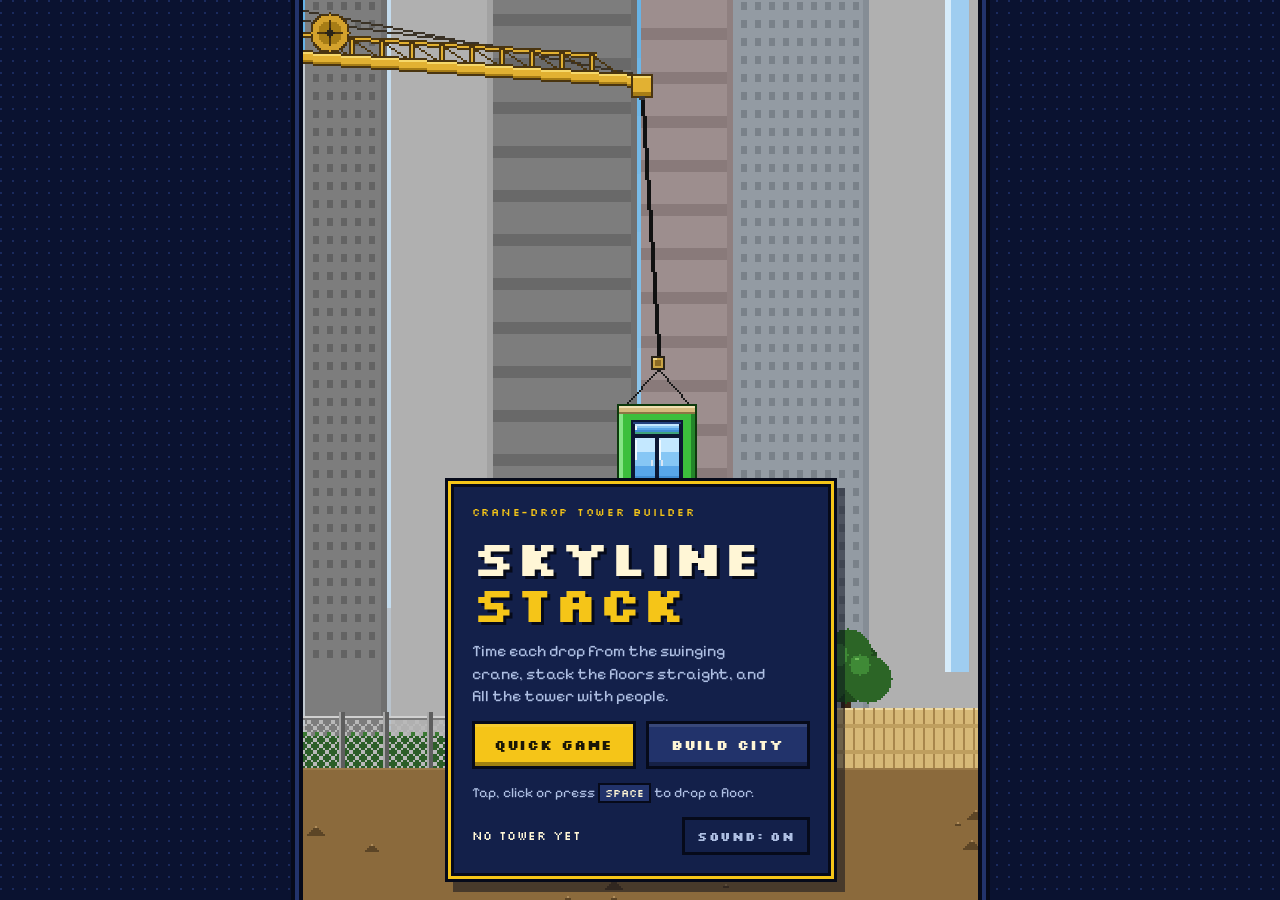
==== commit 38025b96: "Match City Bloxx look and sway in Skyline Stack - Square floor modules with a concrete rim, two sky-" ====
--- a/skyline-stack/index.html
+++ b/skyline-stack/index.html
@@ -20,10 +20,10 @@
   --danger:#ff7a66;
   --good:#8be89a;
   --combo:#9ff0ff;
-  --blue:#2f6fd0; --red:#cf4436; --green:#2e9656; --gold:#d6a126;
+  --gauge:#cfe04c;
+  --blue:#3b7fe0; --red:#dc4a3a; --green:#3cbf3c; --gold:#ecbd2f;
   --font-pixel:"Silkscreen","Courier New",ui-monospace,monospace;
   --font-body:"Pixelify Sans","Trebuchet MS",system-ui,sans-serif;
-  --jib:14px;
 }
 [hidden]{display:none!important}
 html,body{height:100%}
@@ -36,7 +36,7 @@
 #stage{
   position:fixed;left:0;width:100%;
   top:env(safe-area-inset-top,0px);bottom:env(safe-area-inset-bottom,0px);
-  overflow:hidden;background:#58b7ea;touch-action:manipulation;cursor:pointer;
+  overflow:hidden;background:#0a0a0a;touch-action:manipulation;cursor:pointer;
 }
 #stage.framed{box-shadow:0 0 0 4px var(--edge),0 0 0 8px var(--panel-2),0 0 0 12px var(--edge)}
 #view{position:absolute;left:0;top:0;display:block;image-rendering:crisp-edges;image-rendering:pixelated}
@@ -50,31 +50,32 @@
 .pop.combo{color:var(--combo);font-size:12px}
 .pop.miss{color:var(--danger);font-size:16px}
 
-/* HUD */
-#hud{
-  position:absolute;left:0;right:0;top:0;display:flex;justify-content:space-between;align-items:flex-start;gap:12px;
-  padding:calc(var(--jib) + 8px) 12px 0;pointer-events:none;font-family:var(--font-pixel);
-  text-shadow:2px 2px 0 var(--edge);
-}
-.hud-block{display:flex;flex-direction:column;gap:6px}
-.hud-block.right{align-items:flex-end}
-.label{font-size:10px;letter-spacing:.14em;text-transform:uppercase;color:var(--ink);text-shadow:1px 1px 0 var(--edge)}
-.hud-num{font-weight:700;font-size:28px;line-height:1;font-variant-numeric:tabular-nums}
-.hud-row{display:flex;align-items:center;gap:10px}
-.hud-pop{font-weight:700;font-size:18px;line-height:1;display:flex;align-items:center;gap:6px;font-variant-numeric:tabular-nums}
-.hud-pop svg{width:10px;height:14px;filter:drop-shadow(2px 2px 0 var(--edge))}
+/* HUD: gauge bottom-left, people bottom-right, like the phone original */
+#hud{position:absolute;inset:0;pointer-events:none;font-family:var(--font-pixel);text-shadow:2px 2px 0 var(--edge)}
+.icon-btn{
+  pointer-events:auto;position:absolute;top:10px;right:10px;width:36px;height:36px;padding:0;display:grid;place-items:center;cursor:pointer;
+  font-family:var(--font-pixel);font-weight:700;font-size:13px;color:var(--ink);
+  background:rgba(19,32,74,.85);border:3px solid var(--edge);box-shadow:inset 0 -3px 0 rgba(0,0,0,.35);
+}
+.gauge{position:absolute;left:12px;bottom:14px;display:flex;flex-direction:column;align-items:center;gap:5px}
+.gauge-badge{
+  min-width:32px;box-sizing:border-box;text-align:center;padding:2px 5px;font-weight:700;font-size:15px;line-height:1.1;
+  color:#f1ffb8;background:#17320f;border:2px solid var(--gauge);box-shadow:0 0 0 2px var(--edge);
+  text-shadow:1px 1px 0 var(--edge);font-variant-numeric:tabular-nums;
+}
+.gauge-bar{position:relative;width:12px;height:112px;background:#0c0c0c;border:2px solid var(--gauge);box-shadow:0 0 0 2px var(--edge)}
+.gauge-bar i{position:absolute;left:2px;right:2px;bottom:2px;height:0;background-image:repeating-linear-gradient(to top,var(--c,#3cbf3c) 0 6px,transparent 6px 8px)}
+.gauge-label{font-size:9px;letter-spacing:.12em;text-transform:uppercase;text-shadow:1px 1px 0 var(--edge)}
+.hud-br{position:absolute;right:12px;bottom:14px;display:flex;flex-direction:column;align-items:flex-end;gap:8px}
+.hud-pop{font-weight:700;font-size:20px;line-height:1;display:flex;align-items:center;gap:7px;font-variant-numeric:tabular-nums}
+.hud-pop svg{width:22px;height:16px;filter:drop-shadow(2px 2px 0 var(--edge))}
 .lives{display:flex;gap:5px}
 .life{width:20px;height:14px;color:var(--crane);filter:drop-shadow(2px 2px 0 var(--edge))}
 .life.lost{color:#3a4570}
-.combo{display:flex;flex-direction:column;gap:4px}
+.combo{display:flex;flex-direction:column;align-items:flex-end;gap:4px}
 .combo-bar{width:84px;height:6px;background:var(--edge);box-shadow:0 0 0 2px var(--edge),0 0 0 4px var(--combo)}
-.combo-bar i{display:block;height:100%;background:var(--combo)}
+.combo-bar i{display:block;height:100%;margin-left:auto;background:var(--combo)}
 .combo span{font-size:11px;color:var(--combo);letter-spacing:.08em}
-.icon-btn{
-  pointer-events:auto;width:38px;height:38px;padding:0;display:grid;place-items:center;cursor:pointer;
-  font-family:var(--font-pixel);font-weight:700;font-size:14px;color:var(--ink);
-  background:var(--panel);border:3px solid var(--edge);box-shadow:inset 0 -3px 0 rgba(0,0,0,.35);
-}
 
 /* Overlays */
 .screen{
@@ -126,22 +127,24 @@
 .city-stats{display:grid;grid-template-columns:1fr 1fr;gap:12px}
 .city-stats strong{display:block;font-family:var(--font-pixel);font-size:22px;font-variant-numeric:tabular-nums}
 .city-stats .of{color:var(--muted);font-size:14px}
+.label{font-family:var(--font-pixel);font-size:10px;letter-spacing:.14em;text-transform:uppercase;color:var(--muted)}
 .meter{height:8px;background:var(--edge);box-shadow:0 0 0 2px var(--edge),0 0 0 4px var(--panel-2)}
 .meter i{display:block;height:100%;width:0;background:var(--crane)}
 .level-note{margin:0;font-size:14px;color:var(--muted)}
-.grid{display:grid;grid-template-columns:repeat(5,minmax(0,1fr));gap:6px;padding:8px;background:#3d6b2a;border:3px solid var(--edge)}
+.grid{display:grid;grid-template-columns:repeat(5,minmax(0,1fr));gap:6px;padding:8px;background:#6f6f6f;border:3px solid var(--edge)}
 .tile{
   position:relative;aspect-ratio:1;max-width:100%;padding:0;cursor:pointer;overflow:hidden;color:var(--ink);font:inherit;
-  border:2px solid var(--edge);background:#6e4824;
-  background-image:linear-gradient(#58a13a 0 16%,#3f7f28 16% 22%,transparent 22%);
-}
-.tile .plus{position:absolute;inset:0;display:grid;place-items:center;font-family:var(--font-pixel);font-size:16px;color:rgba(255,246,214,.5)}
+  border:2px solid var(--edge);background:#8b6a3c;
+  background-image:linear-gradient(#a3a3a3 0 14%,#5d5d5d 14% 20%,transparent 20%);
+}
+.tile .plus{position:absolute;inset:0;display:grid;place-items:center;font-family:var(--font-pixel);font-size:16px;color:rgba(255,246,214,.55)}
 .tile .mini{
-  position:absolute;left:24%;right:24%;bottom:8%;background-color:var(--c);
-  background-image:repeating-linear-gradient(90deg,transparent 0 3px,rgba(6,10,26,.35) 3px 4px),repeating-linear-gradient(0deg,transparent 0 3px,rgba(255,226,122,.75) 3px 5px);
-  box-shadow:inset 2px 0 0 rgba(255,255,255,.22),inset -2px 0 0 rgba(0,0,0,.3);
-}
-.tile .mini.unfinished{outline:2px dashed var(--crane);outline-offset:-2px}
+  position:absolute;left:26%;right:26%;bottom:8%;background-color:var(--c);
+  background-image:linear-gradient(90deg,transparent 0 18%,rgba(11,23,51,.9) 18% 42%,transparent 42% 58%,rgba(11,23,51,.9) 58% 82%,transparent 82%),
+    repeating-linear-gradient(0deg,rgba(0,0,0,.35) 0 2px,transparent 2px 7px);
+  box-shadow:0 0 0 2px #0a0a0a,inset 0 3px 0 #d4bb7c;
+}
+.tile .mini.unfinished{outline:2px dashed var(--crane);outline-offset:2px}
 .tile.sel{outline:3px solid var(--crane);outline-offset:1px;z-index:1}
 .rules{list-style:none;margin:0;padding:0;display:grid;gap:6px;font-size:14px;color:var(--muted)}
 .rules b{color:var(--ink);font-weight:600}
@@ -173,23 +176,22 @@
   <div id="fx" aria-hidden="true"></div>
 
   <div id="hud" hidden>
-    <div class="hud-block">
-      <span class="label" id="hudLabel">Floors</span>
-      <span class="hud-num" id="hudFloors">0</span>
+    <button class="icon-btn" id="pauseBtn" type="button" aria-label="Pause">II</button>
+    <div class="gauge">
+      <span class="gauge-badge" id="hudBadge">0</span>
+      <span class="gauge-bar" id="gaugeBar"><i id="gaugeFill"></i></span>
+      <span class="gauge-label" id="hudLabel">Floors</span>
+    </div>
+    <div class="hud-br">
       <div class="combo" id="combo" hidden>
+        <span id="comboLabel">combo ×1</span>
         <div class="combo-bar"><i id="comboFill"></i></div>
-        <span id="comboLabel">combo ×1</span>
-      </div>
-    </div>
-    <div class="hud-block right">
-      <div class="hud-row">
-        <span class="hud-pop" aria-label="Residents">
-          <svg viewBox="0 0 5 7" aria-hidden="true"><rect x="1" y="0" width="3" height="2" fill="#ffd9b0"/><rect x="0" y="2" width="5" height="3" fill="#fff6d6"/><rect x="1" y="5" width="1" height="2" fill="#fff6d6"/><rect x="3" y="5" width="1" height="2" fill="#fff6d6"/></svg>
-          <span id="hudPop">0</span>
-        </span>
-        <button class="icon-btn" id="pauseBtn" type="button" aria-label="Pause">II</button>
       </div>
       <div class="lives" id="lives" aria-label="Lives"></div>
+      <span class="hud-pop" aria-label="Residents">
+        <svg viewBox="0 0 11 8" aria-hidden="true"><rect x="1" y="0" width="3" height="3" fill="#e0b060"/><rect x="0" y="3" width="5" height="3" fill="#c98a2e"/><rect x="1" y="6" width="1" height="2" fill="#c98a2e"/><rect x="3" y="6" width="1" height="2" fill="#c98a2e"/><rect x="7" y="0" width="3" height="3" fill="#e0b060"/><rect x="6" y="3" width="5" height="3" fill="#c98a2e"/><rect x="7" y="6" width="1" height="2" fill="#c98a2e"/><rect x="9" y="6" width="1" height="2" fill="#c98a2e"/></svg>
+        <span id="hudPop">0</span>
+      </span>
     </div>
   </div>
 
@@ -273,42 +275,47 @@
 /* ------------------------------------------------------------------ *
  * Feel tuning. Units are low-res canvas pixels (the buffer is about   *
  * 240x320 at its smallest, like the phones the original ran on) and   *
- * seconds. These were matched by eye to gameplay footage, not taken   *
- * from the original code.                                             *
+ * seconds. Ratios are shares of the screen height. Matched by eye to  *
+ * City Bloxx gameplay footage, not taken from the original code.      *
  * ------------------------------------------------------------------ */
 const CFG = {
-  floorW: 64,
-  floorH: 32,
-  jibH: 10,              // crane girder across the top edge
-  pivotY: 13,            // rope anchor under the trolley (screen y)
-  ropeLen: 92,
-  minGap: 92,            // hanging floor bottom -> tower top, at the least
-  towerTopRatio: 0.55,   // once the camera climbs, the tower top sits this far down the screen
-  groundMargin: 44,      // street line above the bottom edge before the camera starts climbing...
-  groundRatio: 0.18,     // ...or this share of a tall screen, so the camera starts climbing sooner
-  dropTime: 0.4,         // seconds to fall the tracking gap (sets gravity per screen size)
-  releaseMomentum: 0,    // 0 = the floor drops straight down from where you let go
-  hookLowerTime: 0.38,
-  nextDelay: 0.18,
-  swingAmp:   { start: 0.36, perFloor: 0.008, max: 0.74 },  // radians either side
-  swingSpeed: { start: 2.5,  perFloor: 0.035, max: 4.0 },   // phase speed, rad/s
-  perfectTol: 6,         // px from dead centre that still counts as perfect
-  lotHalf: 44,           // half-width of the construction site for the first floor
-  sway: { period: 2.6, windPerFloor: 0.28, windMax: 14, imbalanceGain: 0.32, perfectDamp: 0.8, max: 28, bendFloors: 10 },
+  blockW: 40,
+  blockH: 46,
+  towerTopRatio: 0.58,   // the tower top always sits this far down the screen
+  gapRatio: 0.14,        // hanging block bottom -> tower top
+  minGap: 60,
+  ropeRatio: 0.48,       // rope length; the crane stays above the top edge during play
+  dropTime: 0.36,        // seconds to fall the gap (sets gravity per screen size)
+  releaseMomentum: 0,    // 0 = the block drops straight down from where you let go
+  swingReach: { start: 30, perFloor: 0.6, max: 62 },    // px either side of centre
+  swingSpeed: { start: 2.3, perFloor: 0.03, max: 3.8 },  // phase speed, rad/s
+  hookLowerTime: 0.5,
+  nextDelay: 0.2,
+  perfectTol: 5,         // px from dead centre that still counts as perfect
+  slabHalf: 52,          // half-width of the concrete slab the first floor must land on
+  sway: {
+    period: 2.8,         // seconds per full swing of the building
+    gain: 0.7,           // top-of-tower sway added per px of misalignment
+    perfectKeep: 0.45,   // a perfect drop keeps this share of the sway
+    max: 30,             // px at the top of the tower
+    maxTilt: 0.06,       // radians; short towers can only lean this far
+  },
   residents: { base: 6, accuracy: 14, perfect: 25 },
   comboTime: 4.2,
   comboBonus: 8,
   lives: 3,
   cameraRate: 7,
+  intro: { hold: 0.55, pan: 1.35, craneAt: 0.11 },   // show the crane, then slide down to the rope
 };
 
 const TYPES = {
-  blue:  { name: 'Residential', floors: 10, mult: 1,   needs: [],                     body: '#2f6fd0', light: '#6fa2f0', dark: '#1b4390', trim: '#d7e6ff' },
-  red:   { name: 'Commercial',  floors: 20, mult: 1.5, needs: ['blue'],               body: '#cf4436', light: '#f07e6f', dark: '#852319', trim: '#ffe1d8' },
-  green: { name: 'Office',      floors: 30, mult: 2,   needs: ['blue', 'red'],        body: '#2e9656', light: '#6fd08f', dark: '#185f34', trim: '#dcffe7' },
-  gold:  { name: 'Luxury',      floors: 40, mult: 3,   needs: ['blue', 'red', 'green'], body: '#d6a126', light: '#f6d46c', dark: '#8a6410', trim: '#fff3c9' },
+  blue:  { name: 'Residential', floors: 10, mult: 1,   needs: [],                       body: '#3b7fe0', light: '#86b6f5', dark: '#2356a8', outline: '#0c2250' },
+  red:   { name: 'Commercial',  floors: 20, mult: 1.5, needs: ['blue'],                 body: '#dc4a3a', light: '#f39185', dark: '#9c2b1e', outline: '#3f0e08' },
+  green: { name: 'Office',      floors: 30, mult: 2,   needs: ['blue', 'red'],          body: '#3cbf3c', light: '#86e486', dark: '#23862a', outline: '#0d3a0d' },
+  gold:  { name: 'Luxury',      floors: 40, mult: 3,   needs: ['blue', 'red', 'green'], body: '#ecbd2f', light: '#f8e07e', dark: '#a67d12', outline: '#402f05' },
 };
 const TYPE_ORDER = ['blue', 'red', 'green', 'gold'];
+const QUICK_TYPE = 'green';
 
 const $ = id => document.getElementById(id);
 const stage = $('stage'), canvas = $('view'), ctx = canvas.getContext('2d', { alpha: false });
@@ -316,66 +323,88 @@
 const reduceMotion = window.matchMedia && matchMedia('(prefers-reduced-motion: reduce)').matches;
 const clamp = (v, a, b) => Math.max(a, Math.min(b, v));
 const fmt = n => Math.round(n).toLocaleString('en-US');
-
-/* ---------------- Pixel sprites ---------------- */
-const W = CFG.floorW, H = CFG.floorH, ROOF_H = 16;
-const WIN_X = [5, 20, 35, 50], WIN_Y = 8, WIN_W = 9, WIN_H = 12;
-const GLASS = '#1d3354', GLASS_HI = '#3f6a9e', LIT = '#ffe27a', LIT_HI = '#fff8d0', STEEL = '#2b2b36';
-
+const smooth = t => t * t * (3 - 2 * t);
+
+/* ---------------- Pixel helpers ---------------- */
 function canvasOf(w, h) { const c = document.createElement('canvas'); c.width = w; c.height = h; return c; }
 function rect(g, color, x, y, w, h) { g.fillStyle = color; g.fillRect(x, y, w, h); }
-
-function paintFloor(g, t, oy, door) {
-  rect(g, t.body, 0, oy, W, H);
-  rect(g, t.light, 0, oy, W, 2);
-  rect(g, t.light, 2, oy + 2, 1, H - 6);
-  rect(g, t.dark, 0, oy, 2, H);
-  rect(g, t.dark, W - 2, oy, 2, H);
-  rect(g, t.trim, 0, oy + H - 5, W, 1);
-  rect(g, t.dark, 0, oy + H - 4, W, 4);
-  for (let k = 0; k < 4; k++) {
-    if (door && (k === 1 || k === 2)) continue;
-    const x = WIN_X[k], y = oy + WIN_Y;
-    rect(g, t.trim, x - 1, y - 1, WIN_W + 2, WIN_H + 2);
-    rect(g, GLASS, x, y, WIN_W, WIN_H);
-    rect(g, GLASS_HI, x + 1, y + 1, 2, 3);
-    rect(g, t.trim, x, y + 5, WIN_W, 1);
-  }
+function pixLine(g, color, x0, y0, x1, y1, width = 1) {
+  const dx = x1 - x0, dy = y1 - y0, steps = Math.max(1, Math.ceil(Math.max(Math.abs(dx), Math.abs(dy))));
+  g.fillStyle = color;
+  for (let i = 0; i <= steps; i++) g.fillRect(Math.round(x0 + dx * i / steps), Math.round(y0 + dy * i / steps), width, 1);
+}
+function disc(g, cx, cy, r, color) {
+  g.fillStyle = color;
+  for (let dy = -r; dy <= r; dy++) { const h = Math.floor(Math.sqrt(r * r - dy * dy)); g.fillRect(cx - h, cy + dy, h * 2 + 1, 1); }
+}
+function shade(hex, amt) {
+  const n = parseInt(hex.slice(1), 16);
+  const c = [n >> 16, (n >> 8) & 255, n & 255].map(v => clamp(v + amt, 0, 255));
+  return `rgb(${c[0]},${c[1]},${c[2]})`;
+}
+
+/* ---------------- Block sprites ---------------- */
+const W = CFG.blockW, H = CFG.blockH, ROOF_H = 10;
+const NAVY = '#0b1733', NAVY_2 = '#22427f';
+const GLASS = [['#c4e8ff', 7], ['#86c7f5', 7], ['#58a6e8', 5], ['#428fd4', 3], ['#3ea37c', 4]];   // sky reflection, top to bottom
+const HANG = { foundation: 24, floor: 15, roof: 15 };   // rope end -> block top (pulley + sling, or pulley + hook), straight down
+
+function paintGlass(g, x, y, w, h) {
+  let yy = y;
+  for (const [c, n] of GLASS) { const rows = Math.min(Math.round(n * h / 26), y + h - yy); if (rows > 0) rect(g, c, x, yy, w, rows); yy += rows; }
+  if (yy < y + h) rect(g, GLASS[GLASS.length - 1][0], x, yy, w, y + h - yy);
+  rect(g, '#eef9ff', x, y + 1, 1, Math.round(h * 0.4));
+}
+function paintBlock(g, t, oy, door) {
+  rect(g, t.outline, 0, oy, W, H);
+  rect(g, t.body, 1, oy + 1, W - 2, H - 2);
+  rect(g, t.light, 1, oy + 5, 2, H - 9);
+  rect(g, t.dark, W - 3, oy + 5, 2, H - 9);
+  rect(g, t.dark, 1, oy + H - 4, W - 2, 3);
+  rect(g, '#efe0b2', 1, oy + 1, W - 2, 1);          // concrete floor slab along the top
+  rect(g, '#d4bb7c', 1, oy + 2, W - 2, 2);
+  rect(g, '#8c7644', 1, oy + 4, W - 2, 1);
   if (door) {
-    rect(g, t.trim, 21, oy + 5, 22, 3);
-    rect(g, t.dark, 21, oy + 8, 22, 1);
-    rect(g, '#3b2616', 25, oy + 11, 14, H - 15);
-    rect(g, LIT, 26, oy + 12, 5, 7);
-    rect(g, LIT, 33, oy + 12, 5, 7);
-  }
-}
-
-function paintRoof(g, key, t) {
+    rect(g, NAVY, 7, oy + 8, 26, H - 11);
+    rect(g, NAVY_2, 8, oy + 9, 24, 1);
+    paintGlass(g, 9, oy + 10, 22, 5);                 // transom
+    rect(g, NAVY, 9, oy + 15, 22, 2);
+    paintGlass(g, 9, oy + 17, 10, H - 21);            // door leaves
+    paintGlass(g, 21, oy + 17, 10, H - 21);
+    rect(g, '#d8e6f5', 17, oy + 28, 1, 3); rect(g, '#d8e6f5', 22, oy + 28, 1, 3);
+  } else {
+    for (const x of [6, 22]) {
+      rect(g, NAVY, x, oy + 8, 12, 31);
+      rect(g, NAVY_2, x + 1, oy + 9, 10, 1);
+      paintGlass(g, x + 2, oy + 10, 8, 27);
+      rect(g, t.light, x, oy + 39, 12, 1);
+    }
+  }
+}
+function paintRoofCap(g, key, t) {
   const R = ROOF_H;
-  rect(g, t.dark, 0, R - 3, W, 3);
-  rect(g, t.light, 0, R - 3, W, 1);
-  if (key === 'blue') {            // water tank and antenna
-    rect(g, '#6b4a2a', 40, R - 13, 12, 8); rect(g, '#8a6238', 40, R - 13, 12, 2); rect(g, '#4a321c', 40, R - 9, 12, 1);
-    rect(g, STEEL, 42, R - 5, 1, 2); rect(g, STEEL, 49, R - 5, 1, 2);
-    rect(g, STEEL, 12, R - 15, 1, 12); rect(g, '#ff5a4a', 11, R - 16, 3, 2);
-  } else if (key === 'red') {      // rooftop billboard
-    rect(g, STEEL, 12, R - 6, 2, 3); rect(g, STEEL, 50, R - 6, 2, 3);
-    rect(g, STEEL, 8, R - 16, 48, 11); rect(g, t.trim, 9, R - 15, 46, 9);
-    for (let i = 0; i < 6; i++) rect(g, t.body, 12 + i * 7, R - 13, 5, 5);
-  } else if (key === 'green') {    // stepped glass crown
-    rect(g, t.light, 6, R - 7, 52, 4); rect(g, '#9fe8ff', 14, R - 11, 36, 4); rect(g, '#d8f7ff', 22, R - 14, 20, 3);
-    rect(g, STEEL, 31, R - 16, 2, 2);
-  } else {                         // gold spire
-    rect(g, t.light, 8, R - 6, 48, 3); rect(g, t.body, 16, R - 9, 32, 3); rect(g, t.light, 24, R - 12, 16, 3); rect(g, t.trim, 30, R - 16, 4, 4);
-  }
-}
-
+  rect(g, t.outline, 0, R - 3, W, 3); rect(g, t.light, 1, R - 2, W - 2, 1);
+  if (key === 'blue') {
+    rect(g, '#2a1c10', 23, R - 10, 11, 7); rect(g, '#7a5530', 24, R - 9, 9, 5); rect(g, '#a57a48', 24, R - 9, 9, 1);
+    rect(g, '#2a2a2a', 7, R - 10, 1, 7); rect(g, '#ff5a4a', 6, R - 10, 3, 1);
+  } else if (key === 'red') {
+    rect(g, t.outline, 5, R - 10, 30, 7); rect(g, '#fff1e0', 6, R - 9, 28, 5);
+    for (let i = 0; i < 4; i++) rect(g, t.body, 8 + i * 7, R - 8, 5, 3);
+  } else if (key === 'green') {
+    rect(g, t.outline, 6, R - 7, 28, 4); rect(g, '#9fe8ff', 7, R - 6, 26, 3);
+    rect(g, t.outline, 12, R - 10, 16, 3); rect(g, '#d8f7ff', 13, R - 9, 14, 2);
+  } else {
+    rect(g, t.outline, 6, R - 6, 28, 3); rect(g, t.light, 7, R - 5, 26, 2);
+    rect(g, t.outline, 12, R - 8, 16, 2); rect(g, t.body, 13, R - 8, 14, 2);
+    rect(g, t.outline, 17, R - 10, 6, 2); rect(g, '#fff3c9', 18, R - 10, 4, 2);
+  }
+}
 const SPR = {};
 for (const key of TYPE_ORDER) {
   const t = TYPES[key];
-  const floor = canvasOf(W, H); paintFloor(floor.getContext('2d'), t, 0, false);
-  const foundation = canvasOf(W, H); paintFloor(foundation.getContext('2d'), t, 0, true);
-  const roof = canvasOf(W, H + ROOF_H); const rg = roof.getContext('2d'); paintRoof(rg, key, t); paintFloor(rg, t, ROOF_H, false);
+  const floor = canvasOf(W, H); paintBlock(floor.getContext('2d'), t, 0, false);
+  const foundation = canvasOf(W, H); paintBlock(foundation.getContext('2d'), t, 0, true);
+  const roof = canvasOf(W, H + ROOF_H); const rg = roof.getContext('2d'); paintRoofCap(rg, key, t); paintBlock(rg, t, ROOF_H, false);
   SPR[key] = { floor, foundation, roof };
 }
 const extraTop = kind => (kind === 'roof' ? ROOF_H : 0);
@@ -383,30 +412,46 @@
 /* ---------------- Scenery ---------------- */
 function mulberry32(a) { return () => { a |= 0; a = a + 0x6D2B79F5 | 0; let t = Math.imul(a ^ a >>> 15, 1 | a); t = t + Math.imul(t ^ t >>> 7, 61 | t) ^ t; return ((t ^ t >>> 14) >>> 0) / 4294967296; }; }
 const rand = mulberry32(2005);
-const clouds = Array.from({ length: 38 }, () => ({ ly: -110 - rand() * 1850, bx: rand() * 2400, w: 18 + Math.floor(rand() * 30), sp: 2 + rand() * 5, puff: rand() < 0.5 }));
+const clouds = Array.from({ length: 34 }, () => ({ ly: -300 - rand() * 1700, bx: rand() * 2400, w: 18 + Math.floor(rand() * 30), sp: 2 + rand() * 5, puff: rand() < 0.5 }));
 const stars = Array.from({ length: 150 }, () => ({ x: Math.floor(rand() * 320), y: Math.floor(rand() * 320), big: rand() < 0.1, ph: rand() * 6.28 }));
-
-function makeSkyline(minW, maxW, minH, maxH, color, win) {
+const rocks = Array.from({ length: 22 }, () => ({ x: Math.round(rand() * 560 - 280), y: 8 + Math.round(rand() * 56), s: 2 + Math.floor(rand() * 4) }));
+
+// Grey city blocks behind the site, the way the phone original framed its street.
+function makeBackdrop(pal, minW, maxW, minH, maxH, detail) {
   const arr = []; let total = 0;
-  while (total < 640) {
-    const b = { w: minW + Math.floor(rand() * (maxW - minW)), h: minH + Math.floor(rand() * (maxH - minH)), gap: Math.floor(rand() * 3), win: rand() < 0.6, cap: rand() < 0.3 };
+  while (total < 720) {
+    const b = {
+      w: minW + Math.floor(rand() * (maxW - minW)), h: minH + Math.floor(rand() * (maxH - minH)),
+      gap: rand() < 0.3 ? 2 : 0, c: pal[Math.floor(rand() * pal.length)],
+      kind: ['bands', 'glass', 'grid', 'bands', 'plain'][Math.floor(rand() * 5)], cap: rand() < 0.35, gx: rand(),
+    };
     arr.push(b); total += b.w + b.gap;
   }
-  const tall = maxH + 8, c = canvasOf(total, tall), g = c.getContext('2d');
+  const tall = maxH + 12, c = canvasOf(total, tall), g = c.getContext('2d');
   let x = 0;
   for (const b of arr) {
-    rect(g, color, x, tall - b.h, b.w, b.h);
-    if (b.cap) rect(g, color, x + (b.w >> 1) - 1, tall - b.h - 6, 2, 6);
-    if (b.win) for (let yy = tall - b.h + 4; yy < tall - 4; yy += 5) for (let xx = x + 3; xx < x + b.w - 3; xx += 4) rect(g, win, xx, yy, 1, 2);
+    const top = tall - b.h;
+    rect(g, b.c, x, top, b.w, b.h);
+    if (b.cap) rect(g, shade(b.c, -12), x + 5, top - 8, Math.round(b.w * 0.4), 8);
+    if (b.kind === 'bands') for (let y = top + 14; y < tall - 8; y += 22) rect(g, shade(b.c, -20 * detail), x, y, b.w, 6);
+    if (b.kind === 'glass') { const gw = Math.min(12, b.w - 10), gx = x + 4 + Math.floor(b.gx * (b.w - gw - 8)); rect(g, detail > 0.7 ? '#9fcdf0' : '#c4dcee', gx, top + 6, gw, b.h - 8); rect(g, '#d6ecfb', gx, top + 6, 3, b.h - 8); }
+    if (b.kind === 'grid') for (let y = top + 8; y < tall - 8; y += 9) for (let xx = x + 4; xx < x + b.w - 6; xx += 7) rect(g, shade(b.c, -26 * detail), xx, y, 3, 4);
+    rect(g, shade(b.c, 16), x, top, b.w, 2);
+    rect(g, shade(b.c, -14), x + b.w - 3, top, 3, b.h);
+    rect(g, b.c, x, tall - 2, b.w - 3, 2);
     x += b.w + b.gap;
   }
-  return { img: c, total, tall, color };
-}
-const FAR = makeSkyline(14, 34, 34, 110, '#a9d2ec', '#d6ebf7');
-const NEAR = makeSkyline(18, 40, 18, 74, '#86b3d8', '#c4def0');
+  return { img: c, total, tall };
+}
+const FAR = makeBackdrop(['#b9c3cc', '#c7cfd7', '#adb8c2', '#c0c8cf'], 24, 60, 220, 520, 0.5);
+const NEAR = makeBackdrop(['#8e8e8e', '#a4a4a4', '#7d7d7d', '#b0b0b0', '#9d8e8e', '#939ba3'], 34, 84, 300, 700, 1);
+
+const meshTile = canvasOf(6, 6);
+{ const g = meshTile.getContext('2d'); for (let i = 0; i < 6; i++) { rect(g, '#b9b9b9', i, i, 1, 1); rect(g, '#b9b9b9', 5 - i, i, 1, 1); } }
+const MESH = ctx.createPattern(meshTile, 'repeat');
 
 const SKY = [
-  [0,    [0x58, 0xb7, 0xea], [0xc4, 0xeb, 0xf8]],
+  [0,    [0x6c, 0xb8, 0xe8], [0xc4, 0xe3, 0xf4]],
   [1400, [0x3f, 0x8f, 0xd6], [0x9e, 0xd2, 0xf0]],
   [2600, [0x28, 0x47, 0x9a], [0x6d, 0x8f, 0xd0]],
   [3600, [0x12, 0x1c, 0x4a], [0x2c, 0x3d, 0x80]],
@@ -422,8 +467,9 @@
   const l = SKY[SKY.length - 1]; return [l[1], l[2]];
 }
 
-/* ---------------- View / layout ---------------- */
+/* ---------------- View, framing and the crane rig ---------------- */
 const view = { w: 270, h: 360, scale: 1 };
+let RIG = null;
 function layout() {
   const vw = window.innerWidth;
   const sh = stage.clientHeight || window.innerHeight;
@@ -439,17 +485,16 @@
   canvas.width = view.w; canvas.height = view.h;
   canvas.style.width = (view.w * view.scale) + 'px';
   canvas.style.height = (view.h * view.scale) + 'px';
-  stage.style.setProperty('--jib', (CFG.jibH * view.scale) + 'px');
   ctx.imageSmoothingEnabled = false;
-}
-
-function framing() {
-  const hookBottom = CFG.pivotY + CFG.ropeLen + H;
-  const topScreen = Math.max(hookBottom + CFG.minGap, Math.round(view.h * CFG.towerTopRatio));
-  return { topScreen, gap: topScreen - hookBottom };
-}
-const gravity = () => 2 * framing().gap / (CFG.dropTime * CFG.dropTime);
-const groundScreenY = () => view.h - Math.max(CFG.groundMargin, Math.round(view.h * CFG.groundRatio));
+
+  // All in screen pixels for the play framing.
+  const topScreen = Math.round(view.h * CFG.towerTopRatio);
+  const gap = Math.max(CFG.minGap, Math.round(view.h * CFG.gapRatio));
+  const ropeEnd = topScreen - gap - H - HANG.floor;
+  const L = Math.max(Math.round(view.h * CFG.ropeRatio), ropeEnd + 40);
+  RIG = { topScreen, gap, ropeEnd, L, pivot: ropeEnd - L, lowerDist: Math.min(L - 10, ropeEnd + H + HANG.foundation + 30) };
+}
+const gravity = () => 2 * RIG.gap / (CFG.dropTime * CFG.dropTime);
 
 /* ---------------- Save ---------------- */
 const SAVE_KEY = 'skyline-stack/v1';
@@ -502,42 +547,37 @@
 
 function newGame(kind, opts = {}) {
   const g = {
-    kind, type: opts.type || 'blue', target: opts.target || 0, lot: opts.lot ?? -1,
+    kind, type: opts.type || QUICK_TYPE, target: opts.target || 0, lot: opts.lot ?? -1,
     tower: [], lives: CFG.lives, pop: 0, perfects: 0, maxCombo: 0,
     combo: { timer: 0, streak: 0 },
-    swingPhase: 0,
-    hook: { has: true, extend: 0, retract: 0, wait: 0 },
+    swingPhase: opts.swingPhase || 0,
+    hook: { has: true, next: false, e: 0.55, wait: 0 },   // e: 0 = reeled up out of sight, 1 = fully lowered
     falling: null, debris: [], parts: [],
-    sway: { phase: 0, amp: 0, imbalance: 0 },
+    sway: { phase: 0, amp: 0, target: 0 },
     camY: 0, shake: 0, time: 0,
+    intro: kind === 'attract' ? null : { t: 0 },
     ending: null, pan: null, hold: false, finished: false,
   };
-  if (opts.prebuilt) g.tower = opts.prebuilt;
-  g.camY = cameraTarget(g);
+  g.camY = introCam(g);
+  if (g.intro) g.intro.from = g.camY;
   return g;
 }
-function attractGame() {
-  return newGame('attract', { prebuilt: [
-    { base: 0, kind: 'foundation', type: 'blue', residents: 0, lit: 2, litTarget: 2 },
-    { base: 3, kind: 'floor', type: 'blue', residents: 0, lit: 3, litTarget: 3 },
-  ] });
-}
-
-const towerTopY = g => -g.tower.length * H;
-function cameraTarget(g) {
-  const track = towerTopY(g) - framing().topScreen;
-  return Math.min(-groundScreenY(), track);
-}
+
+const cameraTarget = g => -g.tower.length * H - RIG.topScreen;
+const introCam = g => cameraTarget(g) + RIG.pivot - Math.round(view.h * CFG.intro.craneAt);
+const pivotWorldY = g => cameraTarget(g) + RIG.pivot;     // the crane climbs with the tower
 function swingParams(g) {
   const n = g.tower.length;
   return {
-    a: Math.min(CFG.swingAmp.max, CFG.swingAmp.start + n * CFG.swingAmp.perFloor),
+    reach: Math.min(CFG.swingReach.max, CFG.swingReach.start + n * CFG.swingReach.perFloor),
     w: Math.min(CFG.swingSpeed.max, CFG.swingSpeed.start + n * CFG.swingSpeed.perFloor),
   };
 }
-function bend(i) { const k = Math.min(1, (i + 1) / CFG.sway.bendFloors); return k * k; }
-const swayNow = g => g.sway.amp * Math.sin(g.sway.phase);
-const floorX = (g, i) => g.tower[i].base + swayNow(g) * bend(i);
+function ropeAngle(g) { return Math.asin(Math.min(0.9, swingParams(g).reach / RIG.L)) * Math.sin(g.swingPhase); }
+function ropeLength(g) {
+  const h = g.hook, k = h.has ? smooth(h.e) : h.e;
+  return RIG.L - RIG.lowerDist * (1 - k);
+}
 function nextKind(g) {
   const n = g.tower.length;
   if (n === 0) return 'foundation';
@@ -545,52 +585,63 @@
   return 'floor';
 }
 
+// The building rocks as one rigid piece about the middle of its base.
+function swayAngle(g) {
+  const n = g.tower.length;
+  if (!n) return 0;
+  const d = g.sway.amp * Math.sin(g.sway.phase);
+  return clamp(Math.atan2(d, n * H), -CFG.sway.maxTilt, CFG.sway.maxTilt);
+}
+function toWorld(g, lx, ly, a) {
+  const p0 = g.tower[0].x, x = lx - p0;
+  return { x: p0 + x * Math.cos(a) - ly * Math.sin(a), y: x * Math.sin(a) + ly * Math.cos(a) };
+}
+function towerTop(g) {
+  const n = g.tower.length;
+  if (!n) return { x: 0, y: 0 };
+  return toWorld(g, g.tower[n - 1].x, -n * H, swayAngle(g));
+}
+
 function drop() {
   const g = game;
-  if (!g || state !== 'play' || g.kind === 'attract' || !g.hook.has || g.hook.extend < 1 || g.falling || g.ending) return;
-  const { a, w } = swingParams(g);
-  const th = a * Math.sin(g.swingPhase), thDot = a * w * Math.cos(g.swingPhase);
-  const kind = nextKind(g), r = extraTop(kind) + H / 2, L = CFG.ropeLen;
-  const hx = L * Math.sin(th), hy = Math.round(g.camY) + CFG.pivotY + L * Math.cos(th);
-  const vt = (L + r) * thDot * CFG.releaseMomentum;
-  g.falling = {
-    x: hx + r * Math.sin(th), y: hy + r * Math.cos(th),
-    vx: vt * Math.cos(th), vy: -vt * Math.sin(th),
-    ang: -th, kind, type: g.type,
-  };
-  g.hook.has = false; g.hook.retract = 1; g.hook.wait = 0;
+  if (!g || state !== 'play' || g.kind === 'attract' || g.intro || !g.hook.has || g.hook.e < 1 || g.falling || g.ending) return;
+  const th = ropeAngle(g), { reach, w } = swingParams(g);
+  const kind = nextKind(g), off = HANG[kind] + extraTop(kind) + H / 2, L = RIG.L;
+  const ex = L * Math.sin(th), ey = pivotWorldY(g) + L * Math.cos(th);
+  const v = reach * w * Math.cos(g.swingPhase) * CFG.releaseMomentum;
+  g.falling = { x: ex, y: ey + off, vx: v, vy: 0, ang: 0, kind, type: g.type };
+  g.hook.has = false; g.hook.next = false; g.hook.wait = 0;
   Sound.release();
 }
 
 function stepFalling(g, dt) {
-  const b = g.falling, G = gravity();
-  b.vy += G * dt; b.x += b.vx * dt; b.y += b.vy * dt;
+  const b = g.falling;
+  b.vy += gravity() * dt; b.x += b.vx * dt; b.y += b.vy * dt;
   b.ang *= Math.exp(-14 * dt);
-  const n = g.tower.length, topY = towerTopY(g);
-  if (b.y + H / 2 < topY) return;
-  b.y = topY - H / 2;
+  const n = g.tower.length, top = towerTop(g);
+  if (b.y + H / 2 < top.y) return;
+  b.y = top.y - H / 2;
   if (n === 0) {
-    const dx = b.x;
-    if (Math.abs(dx) > CFG.lotHalf) {
+    if (Math.abs(b.x) > CFG.slabHalf) {
       g.falling = null;
       g.debris.push({ state: 'wreck', x: b.x, y: -H / 2, ang: 0, t: 0.9, kind: b.kind, type: b.type });
       dust(g, b.x, 0, 14);
       loseLife(g, b.x, -H, 'Off site');
       return;
     }
-    settle(g, b, dx);
+    settle(g, b, b.x);
     return;
   }
-  const dx = b.x - floorX(g, n - 1);
+  const dx = b.x - top.x;
   if (Math.abs(dx) >= W) {                       // clean miss: keeps falling past the tower
     g.falling = null;
     g.debris.push({ state: 'fall', x: b.x, y: b.y, vx: b.vx, vy: b.vy, ang: b.ang, spin: Math.sign(dx) * 1.5, kind: b.kind, type: b.type });
-    loseLife(g, b.x, topY, 'Miss');
+    loseLife(g, b.x, top.y, 'Miss');
   } else if (Math.abs(dx) > W / 2) {             // centre past the edge: tips over the side
-    const sgn = Math.sign(dx), ex = floorX(g, n - 1) + sgn * W / 2;
+    const sgn = Math.sign(dx), ex = top.x + sgn * W / 2;
     g.falling = null;
-    g.debris.push({ state: 'tip', x: b.x, y: b.y, ang: 0, av: 0, sgn, px: ex, py: topY, rx: b.x - ex, ry: -H / 2, kind: b.kind, type: b.type });
-    loseLife(g, b.x, topY, 'Miss');
+    g.debris.push({ state: 'tip', x: b.x, y: b.y, ang: 0, av: 0, sgn, px: ex, py: top.y, rx: b.x - ex, ry: -H / 2, kind: b.kind, type: b.type });
+    loseLife(g, b.x, top.y, 'Miss');
   } else {
     settle(g, b, dx);
   }
@@ -600,40 +651,42 @@
   const n = g.tower.length, t = TYPES[g.type];
   const perfect = Math.abs(dx) <= CFG.perfectTol;
   if (perfect) dx = 0;
-  // Keep the new floor exactly where it touched down, whatever the sway is doing right now.
-  const base = n === 0 ? dx : g.tower[n - 1].base + dx + (bend(n - 1) - bend(n)) * swayNow(g);
-  const acc = 1 - Math.min(1, Math.abs(dx) / (n === 0 ? CFG.lotHalf : W / 2));
+  const x = n === 0 ? dx : g.tower[n - 1].x + dx;
+  const acc = 1 - Math.min(1, Math.abs(dx) / (n === 0 ? CFG.slabHalf : W / 2));
   const c = g.combo, active = c.timer > 0;
-  let raw = perfect ? CFG.residents.perfect : Math.round(CFG.residents.base + CFG.residents.accuracy * acc);
+  const raw = perfect ? CFG.residents.perfect : Math.round(CFG.residents.base + CFG.residents.accuracy * acc);
   const bonus = active ? c.streak * CFG.comboBonus : 0;
   if (perfect) { c.streak = active ? c.streak + 1 : 1; c.timer = CFG.comboTime; g.perfects++; g.maxCombo = Math.max(g.maxCombo, c.streak); }
   const residents = Math.round((raw + bonus) * t.mult);
-  const windows = b.kind === 'foundation' ? 2 : 4;
-  const litTarget = clamp(Math.round(raw / CFG.residents.perfect * windows), 1, windows);
-  g.tower.push({ base, kind: b.kind, type: b.type, residents, lit: 0, litTarget });
+  g.tower.push({ x, kind: b.kind, type: b.type, residents });
   g.pop += residents;
   g.falling = null;
 
-  if (perfect) g.sway.imbalance *= CFG.sway.perfectDamp;
-  else g.sway.imbalance = Math.min(CFG.sway.max, g.sway.imbalance + Math.abs(dx) * CFG.sway.imbalanceGain);
-
-  const topY = towerTopY(g), fx0 = floorX(g, n);
+  // Instability: every sloppy floor makes the whole building swing more, a perfect one calms it.
+  const s = g.sway;
+  if (perfect) s.target *= CFG.sway.perfectKeep;
+  else if (n > 0) {
+    if (s.amp < 1.5) s.phase = dx > 0 ? 0 : Math.PI;   // start swinging toward the heavy side
+    s.target = Math.min(CFG.sway.max, s.target + Math.abs(dx) * CFG.sway.gain);
+  }
+
+  const top = towerTop(g);
   if (!reduceMotion) g.shake = 1;
-  dust(g, fx0 - W / 2, topY + H, 5); dust(g, fx0 + W / 2, topY + H, 5);
+  dust(g, top.x - W / 2, top.y + H, 5); dust(g, top.x + W / 2, top.y + H, 5);
   if (perfect) {
-    sparkle(g, fx0, topY);
-    popup('Perfect', fx0, topY - 16, 'perfect');
-    if (c.streak >= 2) popup(`Combo ×${c.streak}`, fx0, topY - 30, 'combo', 0.08);
+    sparkle(g, top.x, top.y);
+    popup('Perfect', top.x, top.y - 16, 'perfect');
+    if (c.streak >= 2) popup(`Combo ×${c.streak}`, top.x, top.y - 30, 'combo', 0.08);
     Sound.perfect(c.streak);
   }
-  popup(`+${residents}`, fx0, topY - 3, 'plus', perfect ? 0.1 : 0);
+  popup(`+${residents}`, top.x, top.y - 3, 'plus', perfect ? 0.1 : 0);
   Sound.land();
 
   if (g.kind === 'city' && g.tower.length >= g.target) {
     g.ending = { t: 1.0 };
     Sound.complete();
   } else {
-    g.hook.wait = CFG.nextDelay;
+    g.hook.next = true; g.hook.wait = CFG.nextDelay;
   }
   updateHud();
 }
@@ -644,7 +697,7 @@
   popup(label, x, y - 10, 'miss');
   Sound.miss();
   if (g.lives <= 0) { g.ending = { t: 1.1 }; setTimeout(() => Sound.over(), 500); }
-  else g.hook.wait = CFG.nextDelay + 0.35;
+  else { g.hook.next = true; g.hook.wait = CFG.nextDelay + 0.35; }
   updateHud();
 }
 
@@ -671,24 +724,28 @@
   for (let i = 0; i < n; i++) g.parts.push({ x: x + (Math.random() - 0.5) * W, y, vx: (Math.random() - 0.5) * 60, vy: -(40 + Math.random() * 90), t: 0, life: 0.5 + Math.random() * 0.3, c: Math.random() < 0.5 ? '#fff3a0' : '#ffffff', s: 1, g: 160 });
 }
 
+const easeInOut = k => (k < 0.5 ? 4 * k * k * k : 1 - Math.pow(-2 * k + 2, 3) / 2);
+
 function update(dt) {
   const g = game;
   g.time += dt;
-  const { w } = swingParams(g);
-  g.swingPhase += w * dt;
+  g.swingPhase += swingParams(g).w * dt;
 
   const hk = g.hook;
-  if (hk.has) hk.extend = Math.min(1, hk.extend + dt / CFG.hookLowerTime);
-  else {
-    hk.retract = Math.max(0, hk.retract - dt * 5);
-    if (hk.wait > 0) { hk.wait -= dt; if (hk.wait <= 0) { hk.wait = 0; hk.has = true; hk.extend = 0; } }
-  }
-
-  const s = g.sway, n = g.tower.length;
+  if (g.kind !== 'attract') {
+    if (hk.has) hk.e = Math.min(1, hk.e + dt / CFG.hookLowerTime);
+    else {
+      hk.e = Math.max(0, hk.e - dt * 4);                 // empty hook reels up out of sight
+      if (hk.next) {
+        hk.wait -= dt;
+        if (hk.wait <= 0 && hk.e <= 0) { hk.has = true; hk.next = false; hk.e = 0; }   // next floor comes down
+      }
+    }
+  }
+
+  const s = g.sway;
   s.phase += dt * 2 * Math.PI / CFG.sway.period;
-  const wind = Math.min(CFG.sway.windMax, n * CFG.sway.windPerFloor);
-  const target = g.kind === 'attract' ? 1.5 : Math.min(CFG.sway.max, wind + s.imbalance);
-  s.amp += (target - s.amp) * Math.min(1, dt * 1.2);
+  s.amp += (s.target - s.amp) * Math.min(1, dt * 1.5);
 
   if (g.combo.timer > 0) { g.combo.timer -= dt; if (g.combo.timer <= 0) { g.combo.timer = 0; g.combo.streak = 0; } }
 
@@ -697,12 +754,18 @@
   g.debris = g.debris.filter(d => (d.state === 'wreck' ? d.t > 0 : d.y - g.camY < view.h + 120));
   for (const p of g.parts) { p.vy += p.g * dt; p.x += p.vx * dt; p.y += p.vy * dt; p.t += dt; }
   g.parts = g.parts.filter(p => p.t < p.life);
-  for (const f of g.tower) if (f.lit < f.litTarget) f.lit = Math.min(f.litTarget, f.lit + dt * 8);
 
   if (g.pan) {
     const d = g.pan.to - g.camY, step = g.pan.speed * dt;
     if (Math.abs(d) <= step) { g.camY = g.pan.to; g.pan = null; g.hold = true; finishRound(g); }
     else g.camY += Math.sign(d) * step;
+  } else if (g.kind === 'attract') {
+    g.camY = introCam(g);
+  } else if (g.intro) {
+    g.intro.t += dt;
+    const { hold, pan } = CFG.intro, k = clamp((g.intro.t - hold) / pan, 0, 1);
+    g.camY = g.intro.from + (cameraTarget(g) - g.intro.from) * easeInOut(k);
+    if (k >= 1) g.intro = null;
   } else if (!g.hold) {
     g.camY += (cameraTarget(g) - g.camY) * (1 - Math.exp(-CFG.cameraRate * dt));
   }
@@ -714,9 +777,11 @@
   }
 }
 
-// After the round, the camera slides back down the whole tower to the street.
+// After the round, the camera slides back down the whole tower to the street,
+// which ends just above the results card.
+const endCam = () => -Math.round(view.h * 0.55);
 function startPan(g) {
-  const to = -groundScreenY(), dist = Math.abs(g.camY - to);
+  const to = endCam(), dist = Math.abs(to - g.camY);
   if (dist < 4) { g.hold = true; finishRound(g); return; }
   g.pan = { to, speed: Math.max(260, dist / 1.8) };
 }
@@ -744,35 +809,28 @@
   }
   ctx.globalAlpha = 1;
 }
-function disc(cx, cy, r, colorAt) {
-  for (let dy = -r; dy <= r; dy++) {
-    const half = Math.floor(Math.sqrt(r * r - dy * dy));
-    ctx.fillStyle = colorAt(dy);
-    ctx.fillRect(cx - half, cy + dy, half * 2 + 1, 1);
-  }
+function discBands(cx, cy, r, colorAt) {
+  for (let dy = -r; dy <= r; dy++) { const h = Math.floor(Math.sqrt(r * r - dy * dy)); ctx.fillStyle = colorAt(dy); ctx.fillRect(cx - h, cy + dy, h * 2 + 1, 1); }
 }
 function drawSpace(alt, camY) {
   if (alt < 1800) return;
-  const moon = { x: Math.round(view.w * 0.8), y: Math.round(-260 - camY * 0.1) };
-  if (moon.y > -20 && moon.y < view.h + 20) {
-    disc(moon.x, moon.y, 12, () => '#e6e2d3');
-    disc(moon.x - 4, moon.y - 3, 3, () => '#c9c4b2'); disc(moon.x + 5, moon.y + 4, 2, () => '#c9c4b2'); disc(moon.x + 2, moon.y - 6, 1, () => '#c9c4b2');
-  }
-  const sat = { x: Math.round(view.w * 0.2), y: Math.round(-420 - camY * 0.1), r: 9 };
-  if (sat.y > -30 && sat.y < view.h + 30) {
-    const ring = side => {                     // back half behind the planet, front half over it
-      ctx.fillStyle = '#cdb57a';
-      for (let dx = -22; dx <= 22; dx++) ctx.fillRect(sat.x + dx, sat.y + side * Math.round(Math.sqrt(1 - (dx / 22) ** 2) * 4), 1, 1);
-    };
+  const mx = Math.round(view.w * 0.8), my = Math.round(-260 - camY * 0.1);
+  if (my > -20 && my < view.h + 20) {
+    disc(ctx, mx, my, 12, '#e6e2d3');
+    disc(ctx, mx - 4, my - 3, 3, '#c9c4b2'); disc(ctx, mx + 5, my + 4, 2, '#c9c4b2'); disc(ctx, mx + 2, my - 6, 1, '#c9c4b2');
+  }
+  const sx = Math.round(view.w * 0.2), sy = Math.round(-420 - camY * 0.1);
+  if (sy > -30 && sy < view.h + 30) {
+    const ring = side => { ctx.fillStyle = '#cdb57a'; for (let dx = -22; dx <= 22; dx++) ctx.fillRect(sx + dx, sy + side * Math.round(Math.sqrt(1 - (dx / 22) ** 2) * 4), 1, 1); };
     ring(-1);
-    disc(sat.x, sat.y, sat.r, dy => (dy % 4 === 0 ? '#c9a86a' : '#e3c68a'));
+    discBands(sx, sy, 9, dy => (dy % 4 === 0 ? '#c9a86a' : '#e3c68a'));
     ring(1);
   }
-  const jup = { x: Math.round(view.w * 0.66), y: Math.round(-600 - camY * 0.1), r: 26 };
-  if (jup.y > -40 && jup.y < view.h + 40) {
+  const jx = Math.round(view.w * 0.66), jy = Math.round(-600 - camY * 0.1), jr = 26;
+  if (jy > -40 && jy < view.h + 40) {
     const bands = ['#e9d6b3', '#c99a6b', '#f1e3c9', '#b7794d', '#ecd9b8', '#c28e61', '#e9d6b3'];
-    disc(jup.x, jup.y, jup.r, dy => bands[Math.min(bands.length - 1, Math.floor((dy + jup.r) / (2 * jup.r + 1) * bands.length))]);
-    ctx.fillStyle = '#b8503a'; ctx.fillRect(jup.x + 6, jup.y + 7, 8, 4); ctx.fillRect(jup.x + 7, jup.y + 6, 6, 6);
+    discBands(jx, jy, jr, dy => bands[Math.min(bands.length - 1, Math.floor((dy + jr) / (2 * jr + 1) * bands.length))]);
+    rect(ctx, '#b8503a', jx + 6, jy + 7, 8, 4); rect(ctx, '#b8503a', jx + 7, jy + 6, 6, 6);
   }
 }
 function drawClouds(alt, camY) {
@@ -792,48 +850,84 @@
   }
   ctx.globalAlpha = 1;
 }
-function drawSkyline(layer, camY, p) {
-  const ground0 = groundScreenY();
-  const base = Math.round(-camY * p + (1 - p) * ground0);
+function drawBackdrop(layer, camY, p) {
+  const base = Math.round(-camY * p + (1 - p) * RIG.topScreen);
   if (base - layer.tall > view.h) return;
-  let x = Math.round(view.w / 2) - layer.total * Math.ceil(view.w / 2 / layer.total + 1);
-  for (; x < view.w; x += layer.total) ctx.drawImage(layer.img, x, base - layer.tall);
-  if (base < view.h) rect(ctx, layer.color, 0, base, view.w, view.h - base);
+  const x0 = Math.round(view.w / 2) - layer.total * Math.ceil(view.w / 2 / layer.total + 1);
+  for (let x = x0; x < view.w; x += layer.total) {
+    ctx.drawImage(layer.img, x, base - layer.tall);
+    if (base < view.h) ctx.drawImage(layer.img, 0, layer.tall - 1, layer.total, 1, x, base, layer.total, view.h - base);
+  }
+}
+function cone(x, yb) {
+  rect(ctx, '#2a1a10', x - 4, yb - 1, 9, 2);
+  rect(ctx, '#e8452c', x - 3, yb - 3, 7, 2);
+  rect(ctx, '#ffffff', x - 2, yb - 5, 5, 2);
+  rect(ctx, '#e8452c', x - 2, yb - 7, 5, 2);
+  rect(ctx, '#e8452c', x - 1, yb - 9, 3, 2);
+  rect(ctx, '#ffd0c4', x, yb - 10, 1, 1);
 }
 function drawGround(camY) {
   const gy = Math.round(-camY);
-  if (gy > view.h) return;
-  const cx = Math.round(view.w / 2), L = CFG.lotHalf;
-  rect(ctx, '#7a4f28', 0, gy, view.w, view.h - gy);
-  ctx.fillStyle = '#5e3b1c';
-  for (let y = gy + 8; y < view.h; y += 6) for (let x = (y * 3) % 7; x < view.w; x += 7) ctx.fillRect(x, y, 2, 1);
-  rect(ctx, '#5aa33a', 0, gy, view.w, 4); rect(ctx, '#3f7f28', 0, gy + 4, view.w, 2);
-  rect(ctx, '#8d8a86', cx - L, gy, L * 2, 4); rect(ctx, '#6b6864', cx - L, gy + 4, L * 2, 2);
-  for (const s of [-1, 1]) { const px0 = cx + s * (L + 6) - 1; for (let k = 0; k < 7; k++) rect(ctx, k % 2 ? STEEL : '#f5c518', px0, gy - 14 + k * 2, 3, 2); }
-  const hx = cx - L - 52;                                        // site office
-  rect(ctx, '#e07a2e', hx, gy - 14, 32, 14); rect(ctx, '#b85a1a', hx, gy - 14, 32, 2);
-  rect(ctx, '#9ed7f0', hx + 4, gy - 10, 8, 5); rect(ctx, '#5a2f12', hx + 20, gy - 11, 7, 11);
-  const pr = cx + L + 16;                                         // pipe stack
-  for (let r = 0; r < 3; r++) for (let k = 0; k < 3 - r; k++) { rect(ctx, '#9a9aa8', pr + k * 6 + r * 3, gy - 5 - r * 5, 5, 5); rect(ctx, '#5e5e6a', pr + k * 6 + r * 3 + 2, gy - 3 - r * 5, 1, 1); }
+  if (gy - 80 > view.h) return;
+  const cx = Math.round(view.w / 2), S = CFG.slabHalf, back = gy - 6;
+
+  // chain-link fence with a hedge behind it, left of the site
+  const leftEnd = cx - S - 8, fTop = back - 26;
+  if (leftEnd > 0) {
+    rect(ctx, '#2c5e28', 0, back - 16, leftEnd, 16);
+    for (let x = 0; x < leftEnd; x += 6) rect(ctx, '#3b7a33', x, back - 18, 4, 2);
+    ctx.save(); ctx.translate(0, fTop); ctx.fillStyle = MESH; ctx.fillRect(0, 0, leftEnd, 26); ctx.restore();
+    rect(ctx, '#d0d0d0', 0, fTop, leftEnd, 1); rect(ctx, '#7a7a7a', 0, fTop + 1, leftEnd, 1);
+    for (let x = leftEnd - 3; x > -3; x -= 22) { rect(ctx, '#5e5e5e', x, fTop - 2, 3, 28); rect(ctx, '#a8a8a8', x, fTop - 2, 1, 28); }
+  }
+
+  // tree and wooden hoarding, right of the site
+  const rs = cx + S + 10, wTop = back - 30, tx = cx + S + 50;
+  rect(ctx, '#3b2716', tx - 2, back - 40, 5, 40);
+  disc(ctx, tx, back - 50, 17, '#1f4a1c');
+  disc(ctx, tx - 10, back - 44, 11, '#2c6526'); disc(ctx, tx + 11, back - 45, 12, '#2c6526'); disc(ctx, tx + 1, back - 58, 12, '#2c6526');
+  disc(ctx, tx - 5, back - 57, 6, '#3f8a36'); disc(ctx, tx - 12, back - 47, 5, '#3f8a36'); disc(ctx, tx + 7, back - 52, 5, '#3f8a36');
+  rect(ctx, '#6dbb58', tx - 7, back - 61, 2, 2); rect(ctx, '#6dbb58', tx + 5, back - 55, 2, 1);
+  if (rs < view.w) {
+    for (let x = rs; x < view.w; x += 5) { rect(ctx, '#d7b978', x, wTop, 4, 30); rect(ctx, '#a8864c', x + 4, wTop, 1, 30); rect(ctx, '#ecd9a4', x, wTop, 4, 1); }
+    rect(ctx, '#bf9f5f', rs, wTop + 8, view.w - rs, 2); rect(ctx, '#bf9f5f', rs, wTop + 21, view.w - rs, 2);
+    rect(ctx, '#1a1a1a', rs + 12, wTop + 10, 16, 9); rect(ctx, '#f0d23a', rs + 13, wTop + 11, 14, 7);
+    rect(ctx, '#1a1a1a', rs + 15, wTop + 13, 4, 1); rect(ctx, '#1a1a1a', rs + 21, wTop + 13, 4, 1); rect(ctx, '#1a1a1a', rs + 15, wTop + 15, 10, 1);
+  }
+
+  // dirt, then nothing but black below it (like the original's bottom bar)
+  const depth = Math.max(78, Math.round(view.h * 0.2));
+  rect(ctx, '#8b6a3c', 0, back, view.w, depth); rect(ctx, '#9c7a48', 0, back, view.w, 1);
+  for (const r of rocks) {
+    const x = cx + r.x, y = gy + Math.round(r.y * depth / 78);
+    if (x < -8 || x > view.w + 8) continue;
+    for (let k = 0; k < r.s; k++) rect(ctx, '#5c4526', x - k, y + k, k * 2 + 1, 1);
+    rect(ctx, '#b08d5c', x, y, 1, 1);
+  }
+  rect(ctx, '#5a4428', 0, back + depth, view.w, 14);
+  if (back + depth + 14 < view.h) rect(ctx, '#0a0a0a', 0, back + depth + 14, view.w, view.h - back - depth - 14);
+
+  // concrete slab, drawn in the original's slight top-down perspective
+  for (let r = 0; r < 12; r++) { const half = Math.round(S - 6 + r * 10 / 11); rect(ctx, shade('#b4b4b4', -r * 2), cx - half, back + r, half * 2, 1); }
+  rect(ctx, '#5d5d5d', cx - S - 4, gy + 6, 2 * (S + 4), 6);
+  rect(ctx, '#2e2e2e', cx - S - 4, gy + 12, 2 * (S + 4), 1);
+
+  cone(cx - S - 16, back + 1); cone(cx + S + 18, back + 1);
 }
 function drawTower(g, camY) {
   const n = g.tower.length;
   if (!n) return;
-  const cx = view.w / 2;
-  const iMin = Math.max(0, Math.floor(-(camY + view.h) / H) - 1), iMax = Math.min(n - 1, Math.ceil(-camY / H) + 1);
+  const p0 = g.tower[0].x, a = swayAngle(g);
+  ctx.save();
+  ctx.translate(Math.round(view.w / 2 + p0), Math.round(-camY));
+  if (a) ctx.rotate(a);
+  const iMin = Math.max(0, Math.floor(-(camY + view.h) / H) - 2), iMax = Math.min(n - 1, Math.ceil(-camY / H) + 2);
   for (let i = iMin; i <= iMax; i++) {
     const f = g.tower[i];
-    const x = Math.round(cx + floorX(g, i) - W / 2), y = Math.round(-(i + 1) * H - camY);
-    ctx.drawImage(SPR[f.type][f.kind], x, y - extraTop(f.kind));
-    const lit = Math.floor(f.lit);
-    if (lit > 0) {
-      const order = f.kind === 'foundation' ? [0, 3] : [1, 2, 0, 3], trim = TYPES[f.type].trim;
-      for (let k = 0; k < lit && k < order.length; k++) {
-        const wx = x + WIN_X[order[k]], wy = y + WIN_Y;
-        rect(ctx, LIT, wx, wy, WIN_W, WIN_H); rect(ctx, LIT_HI, wx + 1, wy + 1, 2, 3); rect(ctx, trim, wx, wy + 5, WIN_W, 1);
-      }
-    }
-  }
+    ctx.drawImage(SPR[f.type][f.kind], Math.round(f.x - p0 - W / 2), -(i + 1) * H - extraTop(f.kind));
+  }
+  ctx.restore();
 }
 function drawBlock(type, kind, x, y, ang) {
   ctx.save();
@@ -842,39 +936,55 @@
   ctx.drawImage(SPR[type][kind], -W / 2, -H / 2 - extraTop(kind));
   ctx.restore();
 }
-function ropeLine(x0, y0, x1, y1) {
-  const dx = x1 - x0, dy = y1 - y0, steps = Math.max(1, Math.ceil(Math.max(Math.abs(dx), Math.abs(dy))));
-  ctx.fillStyle = '#1d1d26';
-  for (let i = 0; i <= steps; i++) ctx.fillRect(Math.round(x0 + dx * i / steps), Math.round(y0 + dy * i / steps), 1, 1);
-}
-function drawCrane(g) {
-  const w = view.w, cx = Math.round(w / 2), jh = CFG.jibH;
-  rect(ctx, STEEL, 0, 0, w, jh);
-  rect(ctx, '#f5c518', 0, 0, w, 2); rect(ctx, '#f5c518', 0, 7, w, 2);
-  ctx.fillStyle = '#f5c518';
-  for (let x = -8; x < w; x += 8) for (let k = 0; k < 5; k++) { ctx.fillRect(x + k, 2 + k, 1, 1); ctx.fillRect(x + 4 + k, 6 - k, 1, 1); }
-  rect(ctx, '#b8900c', 0, jh - 1, w, 1);
-  rect(ctx, STEEL, cx - 9, 8, 18, 5); rect(ctx, '#6b6b78', cx - 7, 7, 3, 2); rect(ctx, '#6b6b78', cx + 4, 7, 3, 2); rect(ctx, '#9a9aa8', cx - 1, 11, 3, 2);
-
-  const { a } = swingParams(g), th = a * Math.sin(g.swingPhase), py = CFG.pivotY;
-  if (g.hook.has) {
-    const e = 1 - Math.pow(1 - g.hook.extend, 3);
-    const len = CFG.ropeLen * (0.2 + 0.8 * e);
-    const hx = cx + len * Math.sin(th), hy = py + len * Math.cos(th);
-    ropeLine(cx, py, hx, hy - 4);
-    const kind = nextKind(g);
-    ctx.save();
-    ctx.translate(Math.round(hx), Math.round(hy));
-    ctx.rotate(-th);
-    rect(ctx, STEEL, -2, -5, 5, 5); rect(ctx, '#f5c518', -2, -5, 5, 1);
-    ctx.drawImage(SPR[g.type][kind], -W / 2, 0);
-    ctx.restore();
-  } else if (g.hook.retract > 0) {
-    const len = CFG.ropeLen * (0.12 + 0.88 * g.hook.retract);
-    const hx = cx + len * Math.sin(th), hy = py + len * Math.cos(th);
-    ropeLine(cx, py, hx, hy - 4);
-    rect(ctx, STEEL, Math.round(hx) - 2, Math.round(hy) - 5, 5, 5);
-  }
+
+// Yellow tower-crane jib: only on screen at the start of a round.
+function drawJib(px, py) {
+  if (py < -30 || py > view.h + 20) return;
+  const OUT = '#4a3510', BODY = '#e2b132', LIGHT = '#f6d86a', SHADE = '#a77d16';
+  const yb = x => Math.round(py - 7 - (px - x) * 0.07);
+  pixLine(ctx, '#3a3226', 0, yb(0) - 26, px - 2, py - 13);
+  pixLine(ctx, '#3a3226', 0, yb(0) - 21, px - 40, yb(px - 40) - 13);
+  for (let x = 0; x < px - 22; x++) { const y = yb(x) - 15; rect(ctx, OUT, x, y, 1, 3); rect(ctx, BODY, x, y + 1, 1, 1); }
+  for (let x = px - 26; x > 0; x -= 15) {
+    rect(ctx, OUT, x, yb(x) - 14, 3, 9); rect(ctx, BODY, x + 1, yb(x) - 13, 1, 8);
+    pixLine(ctx, OUT, x + 2, yb(x) - 13, x + 14, yb(x + 14) - 6);
+  }
+  for (let x = 0; x <= px + 3; x++) {
+    const y = yb(x);
+    rect(ctx, OUT, x, y - 6, 1, 1); rect(ctx, LIGHT, x, y - 5, 1, 1); rect(ctx, BODY, x, y - 4, 1, 3); rect(ctx, SHADE, x, y - 1, 1, 1); rect(ctx, OUT, x, y, 1, 1);
+  }
+  rect(ctx, OUT, px - 5, py - 13, 11, 12); rect(ctx, BODY, px - 4, py - 12, 9, 10); rect(ctx, LIGHT, px - 4, py - 12, 9, 1); rect(ctx, SHADE, px - 4, py - 4, 9, 2);
+  rect(ctx, '#3a3a3a', px - 1, py - 2, 3, 2);
+  const wx = 13, wy = yb(13) - 16;
+  disc(ctx, wx, wy, 10, OUT); disc(ctx, wx, wy, 9, '#d4a22c'); disc(ctx, wx, wy, 6, SHADE);
+  rect(ctx, OUT, wx - 6, wy, 13, 1); rect(ctx, OUT, wx, wy - 6, 1, 13); disc(ctx, wx, wy, 2, '#2a2418');
+}
+function drawRigging(kind, empty) {
+  rect(ctx, '#2a2418', -3, 0, 7, 7); rect(ctx, '#c9a445', -2, 1, 5, 5); rect(ctx, '#8a6a24', -1, 2, 3, 3); rect(ctx, '#f0d88a', -2, 1, 2, 1);
+  if (kind === 'foundation' && !empty) {           // two-cable sling for the first floor
+    pixLine(ctx, '#1a1a1a', 0, 7, -(W / 2 - 4), HANG.foundation);
+    pixLine(ctx, '#1a1a1a', 1, 7, W / 2 - 4, HANG.foundation);
+  } else {                                           // crane hook for every floor after it
+    rect(ctx, '#2a2a2a', -1, 7, 4, 5); rect(ctx, '#bdbdbd', 0, 7, 2, 4);
+    rect(ctx, '#2a2a2a', -4, 11, 9, 4); rect(ctx, '#bdbdbd', -3, 12, 7, 2);
+    rect(ctx, '#2a2a2a', -5, 8, 3, 4); rect(ctx, '#bdbdbd', -4, 9, 1, 3);
+  }
+}
+function drawCrane(g, camY) {
+  const cx = Math.round(view.w / 2), py = Math.round(pivotWorldY(g) - camY);
+  drawJib(cx, py);
+  const th = ropeAngle(g), len = ropeLength(g);
+  const rx = cx + len * Math.sin(th), ry = py + len * Math.cos(th);
+  if (ry < -40) return;
+  const y0 = Math.max(py, -2), k0 = (y0 - py) / Math.max(1, ry - py);
+  pixLine(ctx, '#111111', cx + (rx - cx) * k0, y0, rx, ry, 2);
+  // The load hangs level while the rope swings, as in the phone original.
+  const kind = nextKind(g);
+  ctx.save();
+  ctx.translate(Math.round(rx), Math.round(ry));
+  drawRigging(kind, !g.hook.has);
+  if (g.hook.has) ctx.drawImage(SPR[g.type][kind], -W / 2, HANG[kind]);
+  ctx.restore();
 }
 function render() {
   const g = game;
@@ -887,8 +997,8 @@
   drawStars(alt, camY);
   drawSpace(alt, camY);
   drawClouds(alt, camY);
-  drawSkyline(FAR, camY, 0.3);
-  drawSkyline(NEAR, camY, 0.55);
+  drawBackdrop(FAR, camY, 0.35);
+  drawBackdrop(NEAR, camY, 0.6);
   drawGround(camY);
   drawTower(g, camY);
   const cx = view.w / 2;
@@ -902,7 +1012,7 @@
     rect(ctx, p.c, Math.round(cx + p.x), Math.round(p.y - camY), p.s, p.s);
   }
   ctx.globalAlpha = 1;
-  drawCrane(g);
+  drawCrane(g, camY);
 }
 
 /* ---------------- Floating text ---------------- */
@@ -933,8 +1043,14 @@
 function updateHud() {
   const g = game;
   if (!g || g.kind === 'attract') return;
-  $('hudLabel').textContent = g.kind === 'city' ? TYPES[g.type].name : 'Floors';
-  $('hudFloors').textContent = g.kind === 'city' ? `${g.tower.length}/${g.target}` : String(g.tower.length);
+  const n = g.tower.length, city = g.kind === 'city';
+  $('hudBadge').textContent = city ? g.target : n;
+  $('hudLabel').textContent = city ? TYPES[g.type].name : 'Floors';
+  $('gaugeBar').hidden = !city;
+  if (city) {
+    $('gaugeFill').style.setProperty('--c', TYPES[g.type].body);
+    $('gaugeFill').style.height = `calc(${(n / g.target * 100).toFixed(1)}% - 4px)`;
+  }
   $('hudPop').textContent = fmt(g.pop);
   $('lives').setAttribute('aria-label', `${g.lives} of ${CFG.lives} lives left`);
   [...$('lives').children].forEach((el, i) => el.classList.toggle('lost', i >= g.lives));
@@ -967,24 +1083,21 @@
     ? `Best: ${save.best.floors} floors · ${fmt(save.best.pop)} people`
     : 'No tower yet';
 }
+function attractGame() { return newGame('attract', { type: QUICK_TYPE, swingPhase: game ? game.swingPhase : 0 }); }
 function toTitle() {
   clearPops(); closeSheet();
   game = attractGame();
   setState('title', 'title', false);
   renderBest();
 }
-function startQuick() {
-  Sound.ensure(); clearPops();
-  game = newGame('quick', { type: 'blue' });
+function startRound(opts) {
+  Sound.ensure(); clearPops(); closeSheet();
+  game = newGame(opts.kind, { ...opts, swingPhase: game ? game.swingPhase : 0 });
   setState('play', null);
   updateHud();
 }
-function startCity(idx, type) {
-  Sound.ensure(); clearPops(); closeSheet();
-  game = newGame('city', { type, target: TYPES[type].floors, lot: idx });
-  setState('play', null);
-  updateHud();
-}
+const startQuick = () => startRound({ kind: 'quick', type: QUICK_TYPE });
+const startCity = (idx, type) => startRound({ kind: 'city', type, target: TYPES[type].floors, lot: idx });
 function openCity() {
   clearPops();
   if (!game || game.kind !== 'attract') game = attractGame();
@@ -1006,7 +1119,7 @@
     persist();
     eyebrow = 'Game over';
     title = `${n} ${n === 1 ? 'floor' : 'floors'}`;
-    stats.push(['Residents', fmt(g.pop)], ['Perfect drops', g.perfects], ['Longest combo', g.maxCombo ? `×${g.maxCombo}` : 'none'], ['Best tower', `${save.best.floors} floors`]);
+    stats.push(['Residents', fmt(g.pop)], ['Perfect drops', g.perfects], ['Longest combo', g.maxCombo ? `×${g.maxCombo}` : 'none'], ['Best tower', `${save.best.floors} ${save.best.floors === 1 ? 'floor' : 'floors'}`]);
     note = bestF ? 'New tallest tower.' : bestP ? 'New population record.' : '';
     primary = ['Play again', startQuick]; secondary = ['Menu', toTitle];
   } else {
@@ -1133,24 +1246,24 @@
 });
 
 /* ---------------- Input ---------------- */
+function tapAction() {
+  Sound.ensure();
+  if (state !== 'play' || !game) return;
+  if (game.pan) { game.camY = game.pan.to; return; }
+  if (game.intro) { game.intro.t = CFG.intro.hold + CFG.intro.pan; return; }
+  drop();
+}
 stage.addEventListener('pointerdown', e => {
   if (e.target.closest('button, .screen, .sheet, #scrim')) return;
   if (e.button > 0) return;
   e.preventDefault();
-  Sound.ensure();
-  if (state !== 'play' || !game) return;
-  if (game.pan) { game.camY = game.pan.to; return; }
-  drop();
+  tapAction();
 });
 window.addEventListener('keydown', e => {
   const k = e.key;
   if (state === 'play') {
-    if (k === ' ' || k === 'Enter' || k === 'ArrowDown') {
-      e.preventDefault();
-      if (e.repeat) return;
-      Sound.ensure();
-      if (game.pan) game.camY = game.pan.to; else drop();
-    } else if (k === 'Escape' || k === 'p' || k === 'P') { e.preventDefault(); pause(); }
+    if (k === ' ' || k === 'Enter' || k === 'ArrowDown') { e.preventDefault(); if (!e.repeat) tapAction(); }
+    else if (k === 'Escape' || k === 'p' || k === 'P') { e.preventDefault(); pause(); }
   } else if (state === 'pause' && (k === 'Escape' || k === 'p' || k === 'P')) {
     e.preventDefault(); resume();
   } else if (state === 'city' && k === 'Escape' && !$('sheet').hidden) {
@@ -1171,7 +1284,11 @@
   for (const b of document.querySelectorAll('[data-sound]')) b.textContent = m ? 'Sound: off' : 'Sound: on';
 }
 for (const b of document.querySelectorAll('[data-sound]')) b.addEventListener('click', () => { setMuted(!save.muted); persist(); Sound.ensure(); });
-window.addEventListener('resize', () => { layout(); if (game && state !== 'play') game.camY = game.hold ? -groundScreenY() : cameraTarget(game); });
+window.addEventListener('resize', () => {
+  layout();
+  if (!game || state === 'play') return;
+  game.camY = game.hold ? endCam() : (game.kind === 'attract' ? introCam(game) : cameraTarget(game));
+});
 
 /* ---------------- Loop ---------------- */
 const STEP = 1 / 120;
